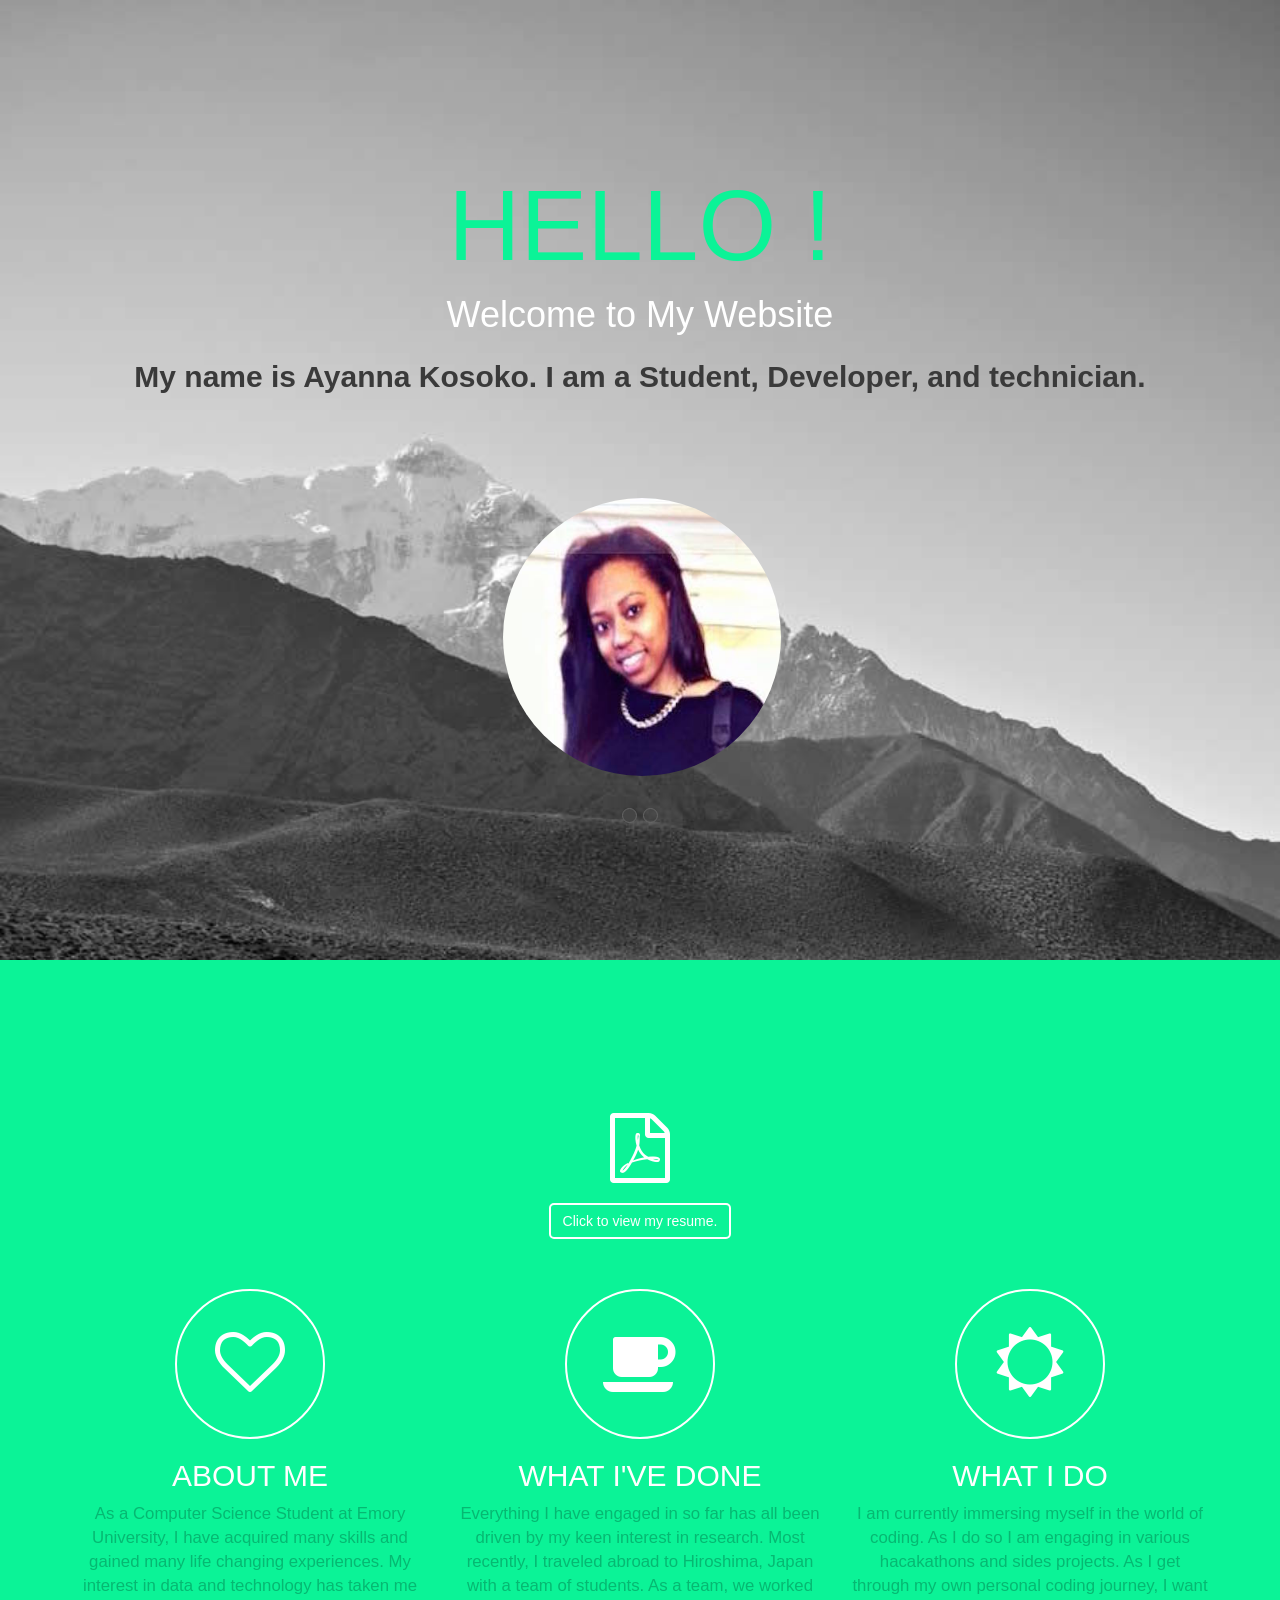
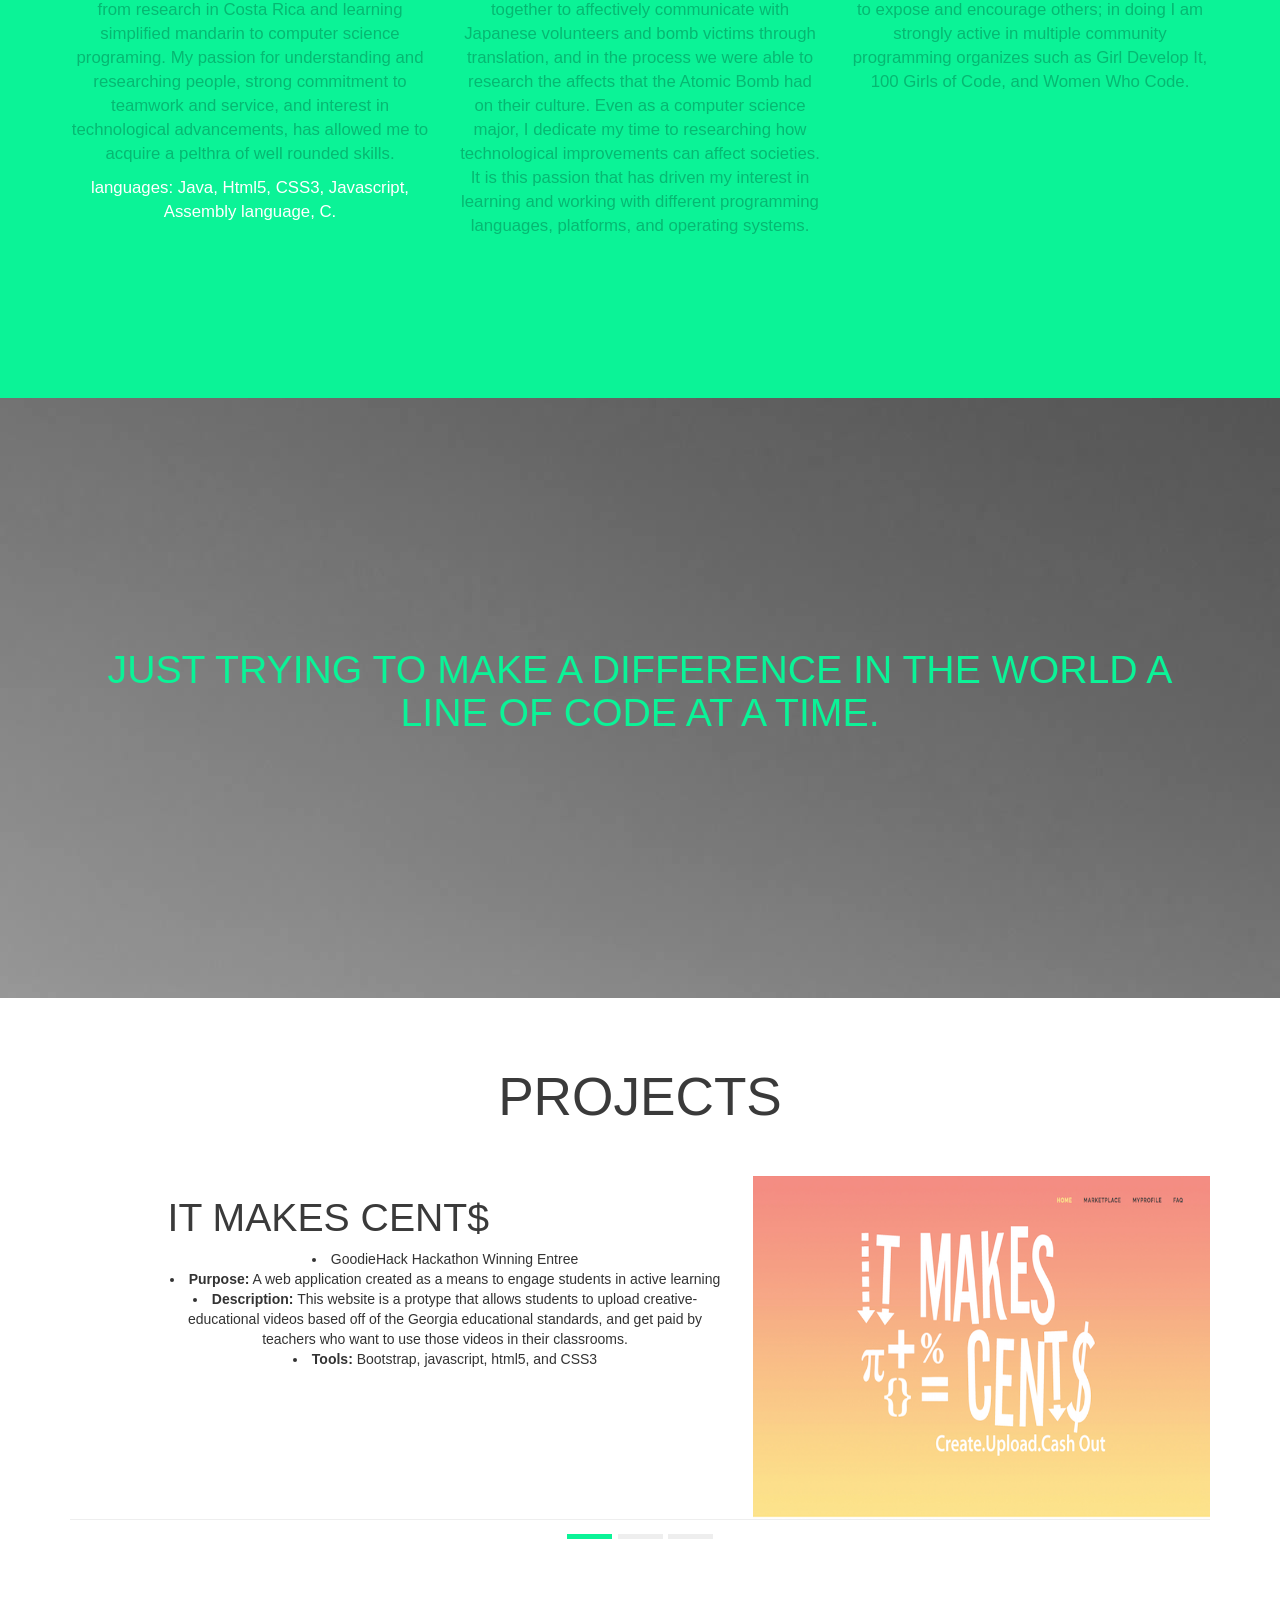
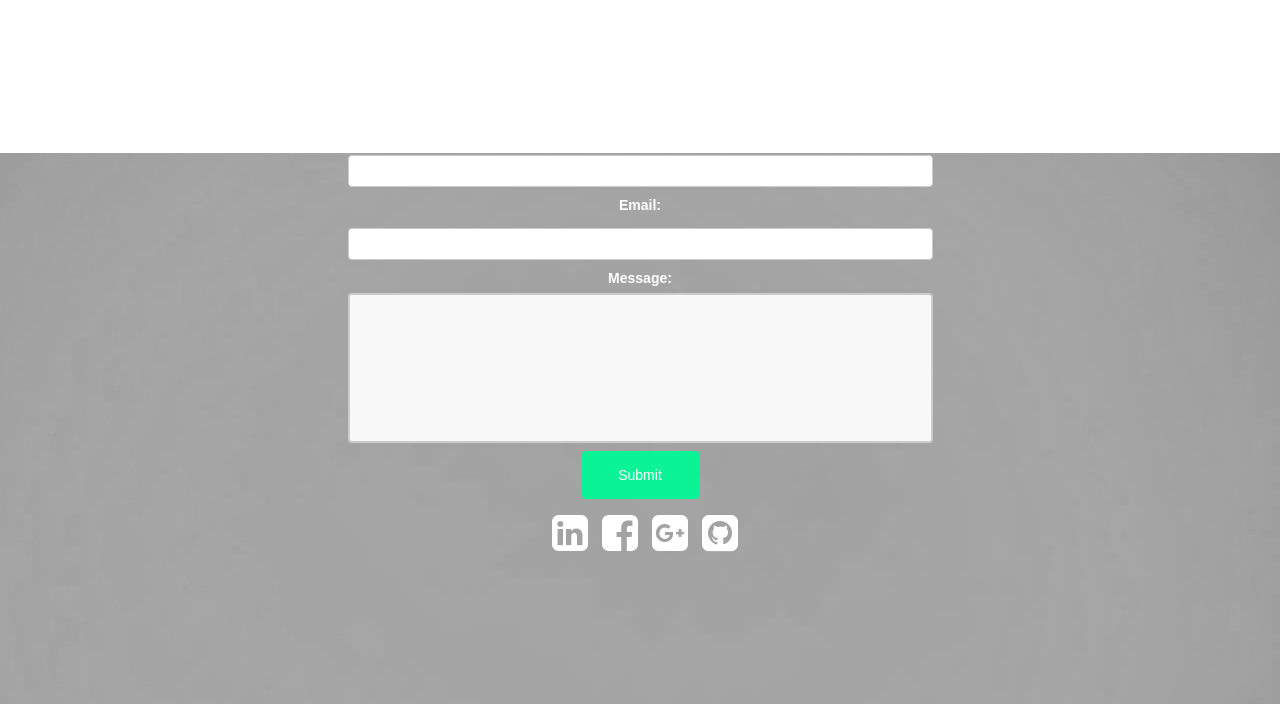
==== index.html @ 19de1570 "Update index.html" ====
<!DOCTYPE html>
<html>
  <head>
    <title>Ayanna Kosoko </title>
    <meta charset="utf-8" />
    <meta content="width=device-width, initial-scale=1, maximum-scale=1, user-scalable=no" name="viewport">
    <!-- CSS 
        ================================================== -->
    <!-- Bootstrap 3-->
    <link href="css/bootstrap.min.css" rel="stylesheet" media="screen">
    <!-- font awesome icons -->
    <link rel="stylesheet" href="http://cdnjs.cloudflare.com/ajax/libs/font-awesome/4.4.0/css/font-awesome.min.css">
    <!-- Google Fonts -->
    <!--<link href='http://fonts.googleapis.com/css?family=Source+Sans+Pro:200,300,400,600,700,900,200italic,300italic,400italic,600italic,700italic,900italic|Roboto+Condensed:300italic,400italic,700italic,400,300,700' rel='stylesheet' type='text/css'>
    <link href='http://fonts.googleapis.com/css?family=Roboto+Condensed:300italic,400italic,700italic,400,300,700' rel='stylesheet' type='text/css'> -->
    <!-- Style sheet -->
    <link href="css/style.css" rel="stylesheet" media="screen">
      </head>
      <!-- prompts uer to enter name -->
  <body onload = "myFunction()">
	  
	  <!-- NAVBAR
	      ================================================== -->
	  <nav class="navbar navbar-default" role="navigation" >
	  	  <div class="container">
			  <div class="navbar-header">
			    <button type="button" class="navbar-toggle" data-toggle="collapse" data-target=".navbar-ex1-collapse">
			      <span class="sr-only">Toggle navigation</span>
			      <span class="icon-bar"></span>
			      <span class="icon-bar"></span>
			      <span class="icon-bar"></span> 
			    </button>
			    
			    
			    
			  </div>
			  <div class="collapse navbar-collapse navbar-ex1-collapse">
			    <ul class="nav navbar-nav">
			      <li><a onclick="$('header').animatescroll({padding:71});">Start</a></li>
			      <li><a onclick="$('.features').animatescroll({padding:71});">About Me</a></li>
			      <li><a onclick="$('.detail').animatescroll({padding:71});"> Projects</a></li>
			      <li><a href = "Ayanna Kosoko's Resume.pdf"> Resume</a></li>
			      <li><a onclick="$('.social').animatescroll({padding:71});"> Contact</a></li>
			    </ul>
			  </div>
		  </div>
	  </nav>
	  
	  
	   <!-- START
	   ================================================== -->	  
	  <header>

		 <div class="container" >
			 <div class="row">
				 <div class="col-md-12">
					  <h1>Hello <span id="demo"></span>!</h1>
					  <p class="lead"> Welcome to My Website </p>
					  <h2> My name is Ayanna Kosoko. I am a Student, Developer, and technician. </h2>
					  

<script>
function myFunction() {
    var person = prompt("Please enter your name", " ");
    
    if (person != null) {
        document.getElementById("demo").innerHTML =
         person ;
    }
}
</script>
					  <div class="carousel-iphone">
					  	<div id="carousel-example-generic" class="carousel slide">
					    
					    <!-- Indicators -->
					    <ol class="carousel-indicators">
					      <li data-target="#carousel-example-generic" data-slide-to="0" class="active"></li>
					      <li data-target="#carousel-example-generic" data-slide-to="1"></li>
					      <!--<li data-target="#carousel-example-generic" data-slide-to="2"></li> -->
					    </ol>
					  
					    <!-- Wrapper for slides -->
					    <div class="carousel-inner">
					      <div  class="item active">
					        <img class  =  "circle"src="img/Me2.jpg" alt="App Screen 1">
					      </div>
					      <div class="item">
					        <img class  =  "circle"src="img/okay.jpg" alt="App Screen 2">
					      </div>
					      
					      
					    </div>
					  </div>
					</div>
				</div>	  
			</div>    
		</div>
	 </header>
	  
	  
	  <!-- About Me
	      ================================================== -->
	  <section class="features">
		  <div class="container">

                  <div>
					  <i class="fa fa-file-pdf-o" ></i><div><br>

					 <a href = "~$annaKosoko'sResume.pdf.doc" ><button type = "button" >Click to view my resume.</button></a>
				  </div>

				  <br>
				  <br>

			  <div class="row">
				<div class="col-md-4">
					  <div class="circle"><i class="fa fa-heart-o" ></i></div>
					  <h2>About Me</h2>
					  <p>As a Computer Science Student at Emory University, I have acquired many skills and gained many life changing experiences. My interest in data and technology has taken me from research in Costa Rica and learning simplified mandarin to computer science programing. My passion for understanding and researching people, strong commitment to teamwork and service, and interest in technological advancements, has allowed me to acquire a pelthra of well rounded skills.</p>
					  <p id = "white"> languages: Java, Html5, CSS3, Javascript, Assembly language, C. </p>
				  </div>
				  <div class="col-md-4">
					  <div class="circle"><i class="fa fa-coffee"></i></div>
					  <h2> What I've Done</h2>
					  <p>   Everything I have engaged in so far has all been driven by my keen interest in research. Most recently, I traveled abroad to Hiroshima, Japan with a team of students. As a team, we worked together to affectively communicate with Japanese volunteers and bomb victims through translation, and in the process we were able to research the affects that the Atomic Bomb had on their culture. Even as a computer science major, I dedicate my time to researching how technological improvements can affect societies. It is this passion that has driven my interest in learning and working with different programming languages, platforms, and operating systems.</p>
				  </div>
				
				  <div class="col-md-4">
					  <div class="circle"><i class="fa fa-sun-o" aria-hidden="true"></i></div>
					  <h2>What I do</h2>
					  <p> I am currently immersing myself in the world of coding. As I do so I am engaging in various hacakathons and sides projects. As I get through my own personal coding journey, I want to expose and encourage others; in doing I am strongly active in multiple community programming organizes such as Girl Develop It, 100 Girls of Code, and Women Who Code. 
					  	
					  </p>
				  </div>
				  
			  </div>
		  </div>


		  <!-- <img src = "img/8402364.png " alt="100 girls of code logo">
		  <img src = "img/women.png" alt = "women who code logo">
		  <img src = "img/logo.png" alt = "women who code logo"> -->
	  </section>
	  
	  
	  <!-- QUOTE
	      ================================================== -->
	  <section class="payoff">
		<div class="container">
			  <div class="row">
				  <div class="col-md-12">
					  <h1>Just trying to make a difference in the world a line of code at a time.</h1>
				  </div>
			  </div>
		  </div>	  
	  </section>
	  
	  
	  <!-- PROJECTS
	      ================================================== -->
	  <section class="detail">
	  <h1> Projects</h1>
	 <br>
	 <br>
		<div class="container">
			<div class="row">
				<div class="col-md-12">
					<div id="carousel-example-generic-2" class="carousel slide">
										
					  <!-- Wrapper for slides -->
					  <div class="carousel-inner">
					    <div class="item active">
					      	<div class="row">
					      		<div class="col-sm-12 col-md-offset-1 col-md-6">
					      			<h1>It Makes Cent$</h1>
					      			<p>
					      			 
					      			   <li>GoodieHack Hackathon Winning Entree <br>
					      			    <li> <strong>Purpose:</strong> A web application created as a means to engage students in active learning <br>
					      			    <li><strong>Description:</strong> This website is a protype that allows students to upload creative-educational videos based off of the Georgia educational standards, and get paid by teachers who want to use those videos in their classrooms. <br>

					      			    <li><strong>Tools: </strong>Bootstrap, javascript, html5, and CSS3 </li>
					      			 
					      			</p>
					      		</div>
					      		<div class="col-sm-12 col-md-5">
					      			<div>
					      			
					      				<a href = "http://akosoko.github.io/ItMakesCents/"> <img src= "screenshot.png" class="img-responsive" alt="App Screen 1"> </a>
					      				
					      			</div>
					      		</div>
					      	</div>
					    </div>
					    <div class="item">
					    	<div class="row">
					    		<div class="col-sm-12 col-md-offset-1 col-md-6">
					    			<h1>BlackLight</h1>
					    			<p>
					      			 
					      			   <li>Diversify Hacking Entree <br>
					      			    <li> <strong>Purpose:</strong> A web and mobile application created as a means to allow sextrafficking victims to communicate with eachother as well as a mentor via chatrooms <br>
					      			    <li><strong>Tools: </strong>Bootstrap, javascript, html5, CSS3, Firebase </li>
					      			<a href = " "><img src = "blacklight.png" class = "img-responive"> </a>
					      			</p>
					    			
					    		</div>
					    		<div class="col-sm-12 col-md-5">
					    			<div class="app-screenshot">
					    				<a href =" "><img src = "blacklightscreenshot.png" class = "img-responsive" alt = "App Screen 2"></a>
					    			</div>
					    		</div>
					    	</div>
						</div>
					    <div class="item">
					      <div class="row">
					      	<div class="col-sm-12 col-md-offset-1 col-md-6">
					      		<h1>More Projects coming Soon</h1>
					      		
					      	</div>
					      	<div class="col-sm-12 col-md-5">
					      		<div>
					      			
					      		</div>
					      	</div>
					      </div>
					    </div>
					  </div>
					
					  <!-- Indicators -->
					  <ol class="carousel-indicators">
					    <li data-target="#carousel-example-generic-2" data-slide-to="0" class="active"></li>
					    <li data-target="#carousel-example-generic-2" data-slide-to="1"></li>
					    <li data-target="#carousel-example-generic-2" data-slide-to="2"></li> 
					  </ol>		
					</div>
				</div>
			</div>
		</div>
	</section>
	
	  
	  
	  
	
	 <!-- CONTACT
	     ================================================== -->
	  <section class="social">
	  	<div class="container">
	  		  <div class="row">
	  			  <div class="col-md-12">
	  			  	<h2>Let's Connect</h2>
	  			   	

	  			 <article class = "form"> 
	  			   </div>
	  			        <form action="https://formspree.io/ayannakosoko@gmail.com" method="POST">
	  			        <div>
	  			        
                         <label for="name"> Name: </label> <br>
                         <input type="text" id = "name" name="name">
                        </div>
                        <div>
                         <label for="name"> Email: </label><br>
                         <input type="email" id = "email" name="_replyto" >
                        </div>
                        <div>
                        <label for="message"> Message: </label><br>
                        <textarea name = "message" rows = "8" > </textarea> <div>
                          <input type="submit" onclick = "clicked()" >
                          </div>
                          <script>
                          function clicked(){
   alert("Email has been sent!");}
</script>
                          
                        </form>
                        </div>
                        </article>

                         <a class="fa fa-linkedin-square" href = "https://www.linkedin.com/in/ayannakosoko"></a>
	  			   <a class="fa fa-facebook-square" aria-hidden="true" href="https://www.facebook.com/ayanna.kosoko"></a>
	  			   <a class="fa fa-google-plus-square" aria-hidden="true"  href="https://plus.google.com/u/0/102335870769645303712/posts/p/pub"></a>
	  			   <a class="fa fa-github-square" aria-hidden="true" href="https://github.com/akosoko"></a>
 
	  </section>


				<!-- Footer -->
					<div id="footer">

					</div>

			</div>

	  
	
	 
	  
	 
	 <!-- JAVASCRIPT
	     ================================================== -->
    <script src="js/jquery.js"></script>
    <script src="js/bootstrap.min.js"></script>
    <script src="js/animatescroll.js"></script>
    <script src="js/scripts.js"></script>
    <script src="js/retina-1.1.0.min.js"></script>
  	
</html>
---- css/style.css ----
/* 


    _/                                  _/            
   _/          _/_/_/  _/_/_/      _/_/_/  _/    _/   
  _/        _/    _/  _/    _/  _/    _/  _/    _/    
 _/        _/    _/  _/    _/  _/    _/  _/    _/     
_/_/_/_/    _/_/_/  _/    _/    _/_/_/    _/_/_/      
                                             _/       
                                        _/_/          
                                                 
											   V 1.0                                  
                                  													 
                                  													 */
@import "iconfont.css";
@import "animate.min.css";

/*-----------------------------------------------------------------------------------*/
/* GENERAL
/*-----------------------------------------------------------------------------------*/

body{
	text-align: center;
	font-family: 'Source Sans Pro', sans-serif;
}

h1,h2,h3,h4,h5,h6,.h1,.h2,.h3,.h4,.h5,.h6{
	color: #3a3a3a;
	font-weight: 700;
	font-family: 'Roboto Condensed', sans-serif;
}


i{
   text-align: center;
}

p{
	font-size: 1.2em;
}
.block{
	border-style: solid;
}

.lead{
	font-weight: 300;
}

button {
	
	
	border: 1px solid #ffffff;
	text-align: center;
	display: inline-block;
	margin-bottom: 0;
	margin-bottom: 10px;
	padding: 6px 12px;
	border-color: white;
	border-width: 2px;
	color:white;
	background-color: transparent;
    -webkit-transition-duration: 0.4s; /* Safari */
    transition-duration: 0.4s;
	border-radius: 4px;
	border-radius: 5px;
	vertical-align: middle;
	text-align: center;
	white-space: nowrap;
	font-weight: normal;
	font-size: 14px;
	line-height: 1.428571429;
	cursor: pointer;
	-webkit-user-select: none;
	-moz-user-select: none;
	-ms-user-select: none;
	-o-user-select: none;
	user-select: none;
}
button:hover{
	background-color: white; /* Green */
    color: black;
}



.visibility{
	visibility: hidden;
}

.animated{
	visibility: visible!important;
}

/*-----------------------------------------------------------------------------------*/
/*	KEY COLOR
/*-----------------------------------------------------------------------------------*/

/*---- Typography ----*/
header h1, 
.payoff h1,
.details .carousel,
.social a:hover{
	color: #0bf397;
}

.features p{
	color: #06b872;
}

/*---- Background ----*/
.features,
.detail .carousel-indicators .active {
	background: #0bf397;	
}
	

/*-----------------------------------------------------------------------------------*/
/* NAVBAR
/*-----------------------------------------------------------------------------------*/

nav.navbar{
	position: fixed;
	top: -72px;
	margin-bottom: 0px;
	padding: 10px 0px 10px 0px;
	width: 100%;
	border-radius: 0px;
	transition: all 0.2s;
}

.navbar-nav{
	float: right;
}

nav.navbar.fixed-to-top{
	top: 0px;
}

.navbar-default{
	border: none;
	border-bottom: 1px solid #eee;
	background: #fff;
	opacity: 0.95;
	display: none;
}

.navbar-default .navbar-nav>li>a {
	color: #aaa;
	font-size: 1.2em;
}

.navbar-default .navbar-nav>li>a:hover, .navbar-default .navbar-nav>li>a:focus{
	color: #3A3A3A;	
	cursor: pointer;
	-webkit-transition: all 300ms ease-in-out;
	-moz-transition: all 300ms ease-in-out;
	-ms-transition: all 300ms ease-in-out;
	-o-transition: all 300ms ease-in-out;
	transition: all 300ms ease-in-out;
}

.navbar-default .navbar-brand{
	color: #333333;
	text-transform: uppercase;
	font-weight: 400;
	font-size: 2em;
	font-family: 'Roboto Condensed', sans-serif;
}


/*-----------------------------------------------------------------------------------*/
/* HEADER 
/*-----------------------------------------------------------------------------------*/

header{
	padding: 150px 0px 0px 0px;
	height: 960px;
	background: url('../img/nepal.jpg');
	background-color: white!important;
	background-size: cover;
	background-repeat: no-repeat;
	color: white;
}

header h1{
	text-transform: uppercase;
	font-weight: 700;
	font-weight: 300;
	font-size: 100px;
	font-family: 'Roboto Condensed', sans-serif;
	
}

header p.lead{
	font-size: 36px;
}


header .carousel-iphone{
	margin-right: auto;
	margin-left: auto;
	width: 320px;
	height: 672px;
	color: red;
	/*background: url('../img/iphone-front.png') no-repeat; */
	background-size: 100%;
	
}

header .circle{
    border-radius: 100%;
    border-color: green;
    border-width: 20px;
	color: red;
}

header .carousel {
	position: relative;
	margin-right: auto;
	margin-left: auto;
	padding: 95px 0px 0px 4px;
	width: 282px;
}

header .carousel-indicators .active {
	width: 15px;
	height: 15px;
	background: #444444;
}

header .carousel-indicators {
	bottom: -63px;
}

header .carousel-indicators li {
	display: inline-block;
	margin: 1px;
	width: 15px;
	height: 15px;
	border: 1px solid #666666;
	border-radius: 10px;
	text-indent: -999px;
	cursor: pointer;
}

/*-----------------------------------------------------------------------------------*/
/* PURCHASE
/*-----------------------------------------------------------------------------------*/

.purchase{
	overflow: hidden;
	padding: 100px 0px 100px 0px;
	min-height: 200px;
}

.purchase button.app-store{
	width: 152px;
	height: 52px;
	background: url(../img/badge-appstore.png) #3a3a3a no-repeat 0px 5px;
	color: white;
}

/*-----------------------------------------------------------------------------------*/
/*	PAYOFF
/*-----------------------------------------------------------------------------------*/

.payoff{
	overflow: hidden;
	padding: 230px 0px 150px 0px;
	min-height: 600px;
	background: url('../img/dunes.jpg');
	background-position: center top;
	background-repeat: repeat-x;
	color: white;
}

.payoff h1{
	text-transform: uppercase;
	font-weight: 300;
	font-family: 'Roboto Condensed', sans-serif;
	font-size: 2.8em;
}

/*-----------------------------------------------------------------------------------*/
/*	DETAIL
/*-----------------------------------------------------------------------------------*/

.detail{
	overflow: hidden;
	padding: 50px 0px 0px 0px;
	min-height: 500px;
}
.detail h1{
	text-transform: uppercase;
	font-weight: 300;
	font-family: 'Roboto Condensed', sans-serif;
	font-size: 3.8em;
}

.detail .title{
	margin-bottom: 80px;
	text-align: center;
}

.detail .features .row{
	margin-bottom: 40px;
}

.detail .carousel h1{
	font-size: 2.8em;
}
.detail .carousel h1, .detail p{
	text-align: left;
	font-weight: 300;
}

.detail p{
	color: #aaa;
}

.detail .carousel-control{
	background: none;
}

.detail .app-screenshot{
	overflow: hidden;
	overflow: hidden;
	margin-right: auto;
	margin-left: auto;
	padding-top: 95px;
	width: 320px;
	height: 450px;
	background: url('../img/iphone-front.png') no-repeat;
	background-size: 100%;
}


/* Mobile */

	

		




.detail .app-screenshot img{
	margin-right: auto;
	margin-left: auto;
	padding-left: 4px;
	padding-bottom: 10px;
	width: 280px;
}

.detail .carousel-indicators {
	position: relative;
	bottom: 0;
	left: 0;
	margin-top: 0px;
	margin-bottom: 0px;
	margin-left: 0px;
	padding: 5px;
	padding-bottom: 8px;
	width: 100%;
	border-top: 1px solid #eee;
	background: #ffffff;
}

.detail .carousel-indicators .active {
	width: 45px;
	height: 5px;
	border: none;
	border-radius: 0px;
}

.detail .carousel-indicators li {
	display: inline-block;
	margin: 1px;
	width: 45px;
	height: 5px;
	border: none;
	border-radius: 0px;
	background: #eeeeee;
	text-indent: -999px;
	cursor: pointer;
}

/*-----------------------------------------------------------------------------------*/
/*	FEATURES
/*-----------------------------------------------------------------------------------*/
.center{
	text-align: center;
}

.features{
	overflow: hidden;
	padding: 150px 0px 150px 0px;
	min-height: 400px;
	color: black;
}

.features p {
	font-weight: 400;
}


.features h2{
	color: #ffffff;
	text-transform: uppercase;
	font-weight: 300;
}

.features .circle{
	box-sizing: border-box;
	margin-right: auto;
	margin-left: auto;
	padding-top: 33px;
	width: 150px;
	height: 150px;
	border: 2px solid #ffffff;
	border-radius: 100%;
	text-align: center;
	
}
#white{
	color: #ffffff;
}

.features span.glyphicon, .features i{
	margin-top: 3px;
	color: #ffffff;
	font-size: 5em;
}

/*-----------------------------------------------------------------------------------*/
/*	SOCIAL
/*-----------------------------------------------------------------------------------*/

input[type=text], select {
    width: 50%;
    padding: 5px 20px;
    margin: 8px 0;
    display: inline-block;
    border: 1px solid #ccc;
    border-radius: 4px;
    box-sizing: border-box;
}

input[type=email], select {
    width: 50%;
    padding: 5px 20px;
    margin: 8px 0;
    display: inline-block;
    border: 1px solid #ccc;
    border-radius: 4px;
    box-sizing: border-box;
}
textarea {
    width: 50%;
    height: 150px;
    padding: 5px 20px;
    box-sizing: border-box;
    border: 2px solid #ccc;
    border-radius: 4px;
    background-color: #f8f8f8;
    resize: none;
}
input[type=submit] {
    width: 10%;
    background-color: #0bf397;
    color: white;
    padding: 14px 20px;
    margin: 8px 0;
    border: none;
    border-radius: 4px;
    cursor: pointer;
}

input[type=submit]:hover {
    background-color: #3a3a3a;
}

/*.social div {
    border-radius: 5px;
    background-color: #f2f2f2;
    padding: 15px 10px;
}*/

.social{
	overflow: hidden;
	padding: 80px 0px 150px 0px;
	min-height: 350px;
	background: url('../img/sea.jpg');
	background-position: center top;
	background-repeat: repeat-x;
	color: white;
	z-index: -1;
}

.social h2{
	text-transform: uppercase;
	font-weight: 300;
	font-family: 'Roboto Condensed', sans-serif;
	font-size: 3.8em;
	color: white;
}

.social a {
	margin-left: 10px;
	color: #FFF;
	font-size: 3em;
	transition: all 0.3s;
	padding-top: 5px;
}


.social a:hover{
	text-decoration: none;
	cursor: pointer;
	
}
.social article{
	border-color: red;
	
}

/*-----------------------------------------------------------------------------------*/
/*	GET-IT
/*-----------------------------------------------------------------------------------*/

.get-it{
	padding: 100px 0px 160px 0px;
	text-align: center;
}

.get-it button.app-store{
	width: 152px;
	height: 52px;
	background: url(../img/badge-appstore.png) #373737 no-repeat 0px 5px;
	color: white;
}

.get-it hr{
	margin-top: 3em;
	margin-bottom: 3em;
}

.get-it ul{
	list-style-type: none;
	text-align: center;
	margin: 0;
	padding: 0;
}

.get-it ul li{
	display: inline-block;
	margin-left:30px;
}

.get-it ul li:first-child{
	margin-left: 0px;
}

.get-it ul li a{
	color: #aaa;
	font-size: 1.2em;
	-webkit-transition: all 300ms ease-in-out;
	-moz-transition: all 300ms ease-in-out;
	-ms-transition: all 300ms ease-in-out;
	-o-transition: all 300ms ease-in-out;
	transition: all 300ms ease-in-out;
}

.get-it ul li a:hover{
	color: #3A3A3A;
	text-decoration: none;
	cursor: pointer;
}

/*-----------------------------------------------------------------------------------*/
/*	MEDIA QUERIES
/*-----------------------------------------------------------------------------------*/

@media (max-width:768px) {
	
	header{
		padding-bottom: 50px;
		min-height: 1000px;
		height: 100%;
	}
	
	.navbar-nav {
		float: left;
		text-align: left;
}

	
}

@media (max-width:992px) {

.detail .carousel h1, .detail p{
	text-align: left;
	display: inline-block;
	position: relative;
}

.detail p{
		margin-bottom: 60px;

    list-style-position: inside;
    margin-top: 1em;
   
    margin-left: 0;
    margin-right: 0;
    padding-left: 40px;
    text-align: left;
}




header, .social{
	background-position-y: 0px;
	background-size: 200%;
	z-index: -1;
}

.payoff{
	padding-top: 50px;
	padding-bottom: 50px;
	min-height: 200px;
}

.payoff h1{
	font-size: 24px;
}

.features .col-md-4{
	margin-bottom: 60px;
}

}

@media (max-width:480px){

	header .carousel-iphone, .detail .app-screenshot{
		width: 280px;
	}
	
	header .carousel, .detail .app-screenshot img{
		padding-top: 85px;
		width: 245px;
	}
	
	.detail .app-screenshot img{
		margin-top: -12px;
		padding-top: 0px;
	}
	
	header{
		padding-top: 30px;
		padding-bottom: 0px;
	}
	
	header h1{
		font-size: 70px;
	}
	
	.purchase{
		padding-top: 50px;
	}
	
	.features col-md-4{
		margin-bottom: 50px;
	}
	
}

@media (-webkit-min-device-pixel-ratio: 2), (min-resolution: 192dpi) { 
    /* Retina-specific stuff here */
    .purchasebutton.app-store, .get-it button.app-store{
        background: url(../img/badge-appstore@2x.png) #3a3a3a no-repeat 0px 5px;
        background-size: 98%;
    	color: white;
    }
}
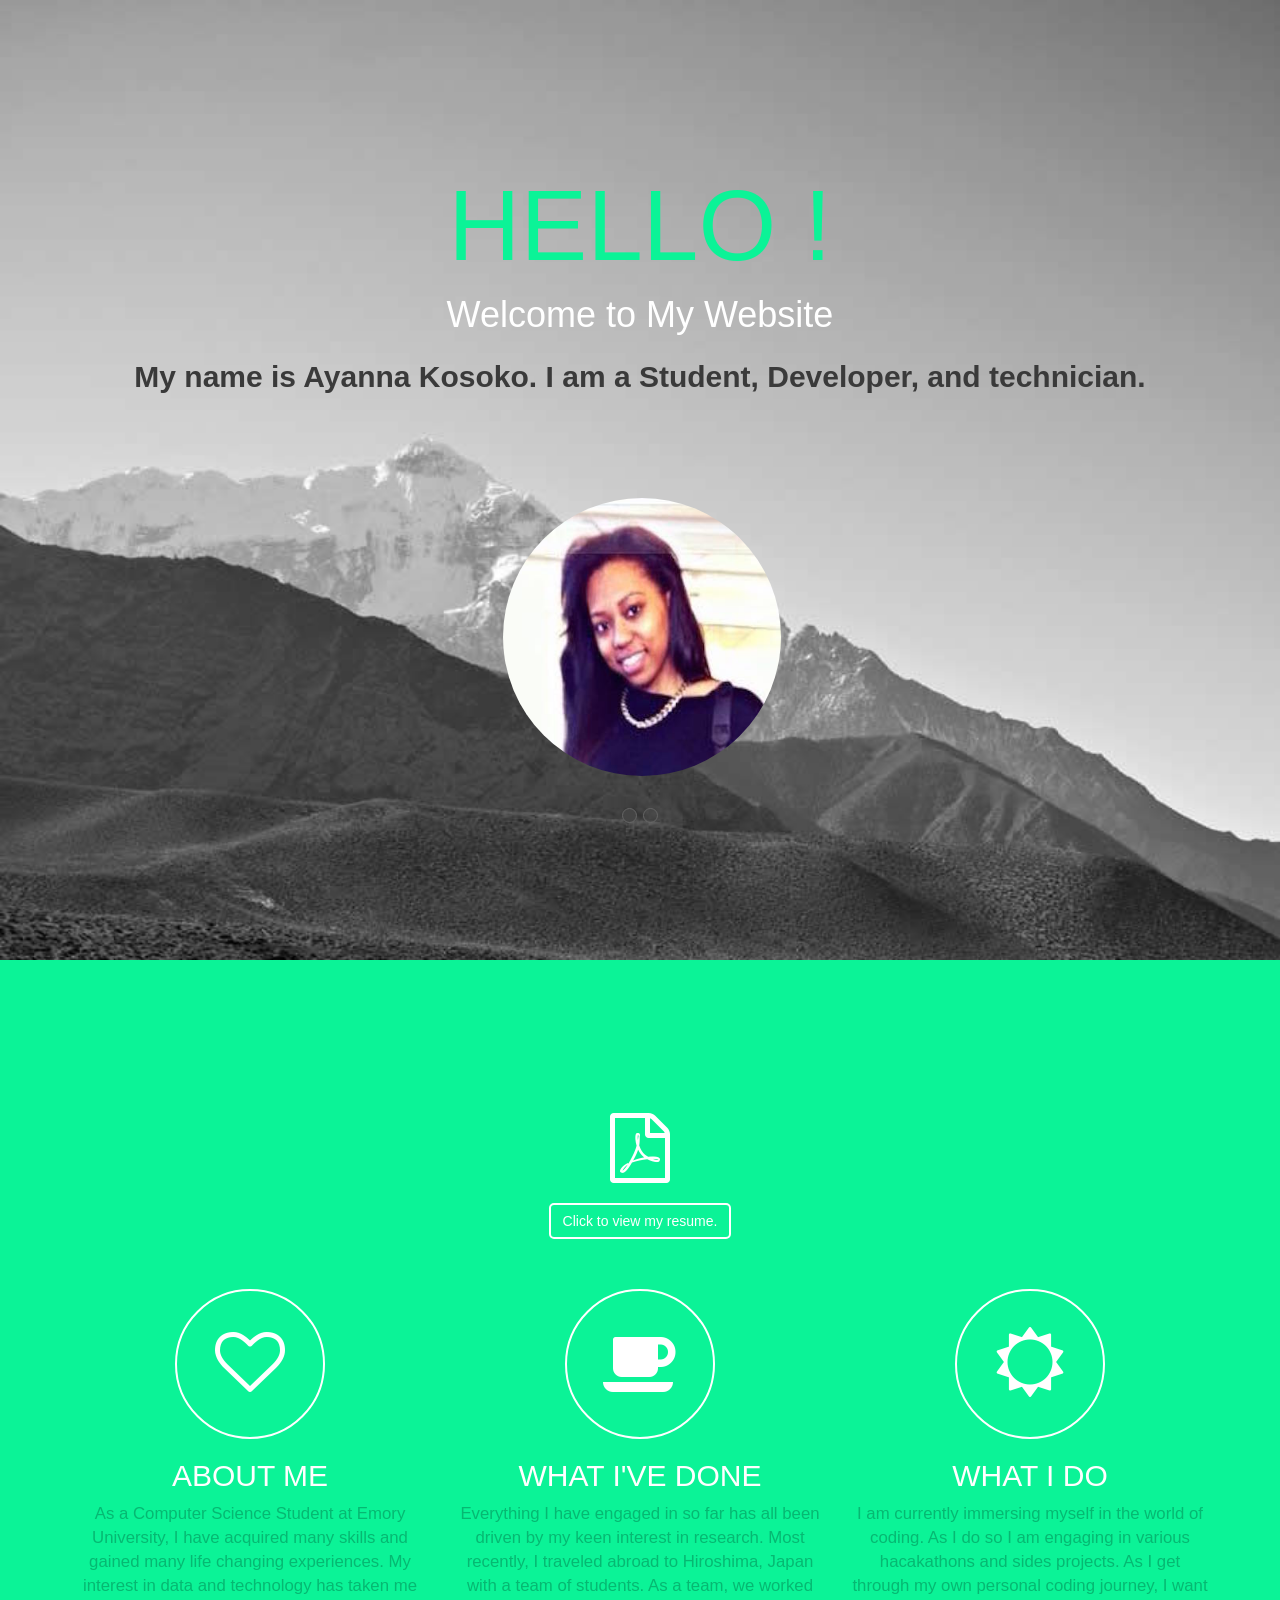
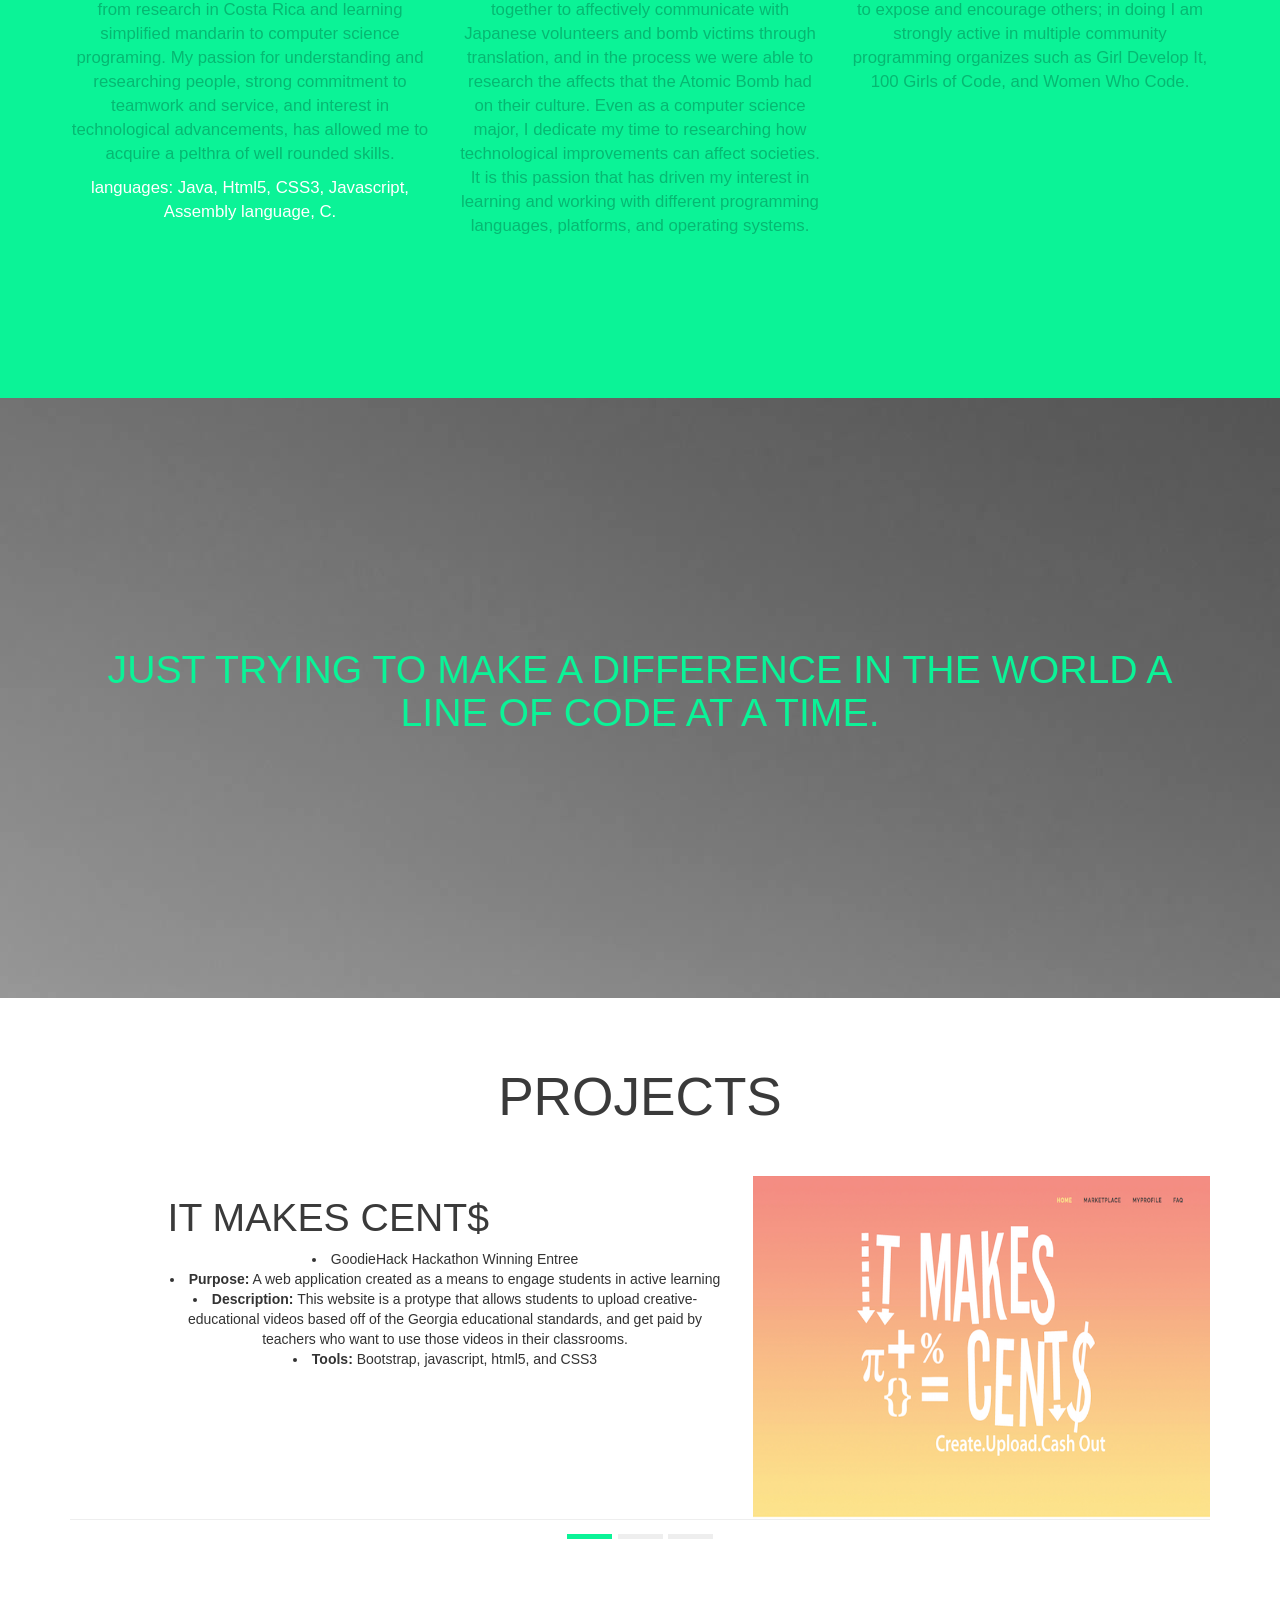
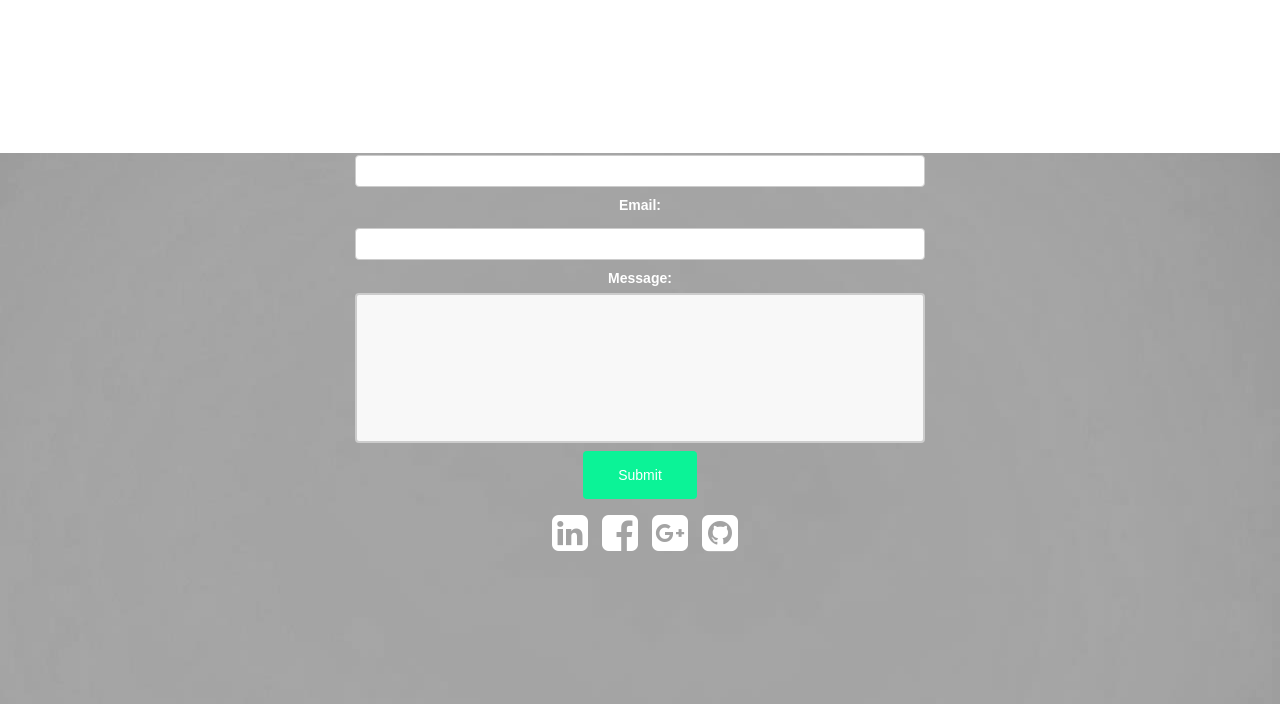
==== commit 8298b9b2: "Add thanks page and test" ====
--- a/index.html
+++ b/index.html
@@ -106,7 +106,7 @@
                   <div>
 					  <i class="fa fa-file-pdf-o" ></i><div><br>
 
-					 <a href = "~$annaKosoko'sResume.pdf.doc" ><button type = "button" >Click to view my resume.</button></a>
+					 <a href = "AyannaKosoko'sResume-2.pdf" ><button type = "button" >Click to view my resume.</button></a>
 				  </div>
 
 				  <br>
@@ -246,43 +246,42 @@
 	 <!-- CONTACT
 	     ================================================== -->
 	  <section class="social">
-	  	<div class="container">
-	  		  <div class="row">
-	  			  <div class="col-md-12">
-	  			  	<h2>Let's Connect</h2>
-	  			   	
-
-	  			 <article class = "form"> 
-	  			   </div>
-	  			        <form action="https://formspree.io/ayannakosoko@gmail.com" method="POST">
-	  			        <div>
-	  			        
-                         <label for="name"> Name: </label> <br>
-                         <input type="text" id = "name" name="name">
-                        </div>
-                        <div>
-                         <label for="name"> Email: </label><br>
-                         <input type="email" id = "email" name="_replyto" >
-                        </div>
-                        <div>
-                        <label for="message"> Message: </label><br>
-                        <textarea name = "message" rows = "8" > </textarea> <div>
-                          <input type="submit" onclick = "clicked()" >
-                          </div>
-                          <script>
-                          function clicked(){
-   alert("Email has been sent!");}
-</script>
-                          
-                        </form>
-                        </div>
-                        </article>
-
-                         <a class="fa fa-linkedin-square" href = "https://www.linkedin.com/in/ayannakosoko"></a>
-	  			   <a class="fa fa-facebook-square" aria-hidden="true" href="https://www.facebook.com/ayanna.kosoko"></a>
-	  			   <a class="fa fa-google-plus-square" aria-hidden="true"  href="https://plus.google.com/u/0/102335870769645303712/posts/p/pub"></a>
-	  			   <a class="fa fa-github-square" aria-hidden="true" href="https://github.com/akosoko"></a>
- 
+	  		<div class="container">
+				  <div class="row">
+					  <div class="col-md-12">
+						<h2>Let's Connect</h2>
+
+
+						<article class = "form">
+
+							<form action="https://formspree.io/ayannakosoko@gmail.com" method="POST">
+								<div>
+									<label for="name"> Name: </label> <br>
+									<input type="text" id = "name" name="name">
+								</div>
+								<div>
+									<label for="name"> Email: </label><br>
+									<input type="email" id = "email" name="_replyto" >
+								</div>
+								<div>
+									<label for="message"> Message: </label><br>
+									<textarea name = "message" id="message"rows = "8" > </textarea>
+									<input type="hidden" name="_next" value="/thanks.html">
+								</div>
+								<div>
+
+									<input type="submit">
+								</div>
+							</form>
+						</article>
+
+							 <a class="fa fa-linkedin-square" href = "https://www.linkedin.com/in/ayannakosoko"></a>
+					   <a class="fa fa-facebook-square" aria-hidden="true" href="https://www.facebook.com/ayanna.kosoko"></a>
+					   <a class="fa fa-google-plus-square" aria-hidden="true"  href="https://plus.google.com/u/0/102335870769645303712/posts/p/pub"></a>
+					   <a class="fa fa-github-square" aria-hidden="true" href="https://github.com/akosoko"></a>
+					  </div>
+				  </div>
+			</div>
 	  </section>
 
 
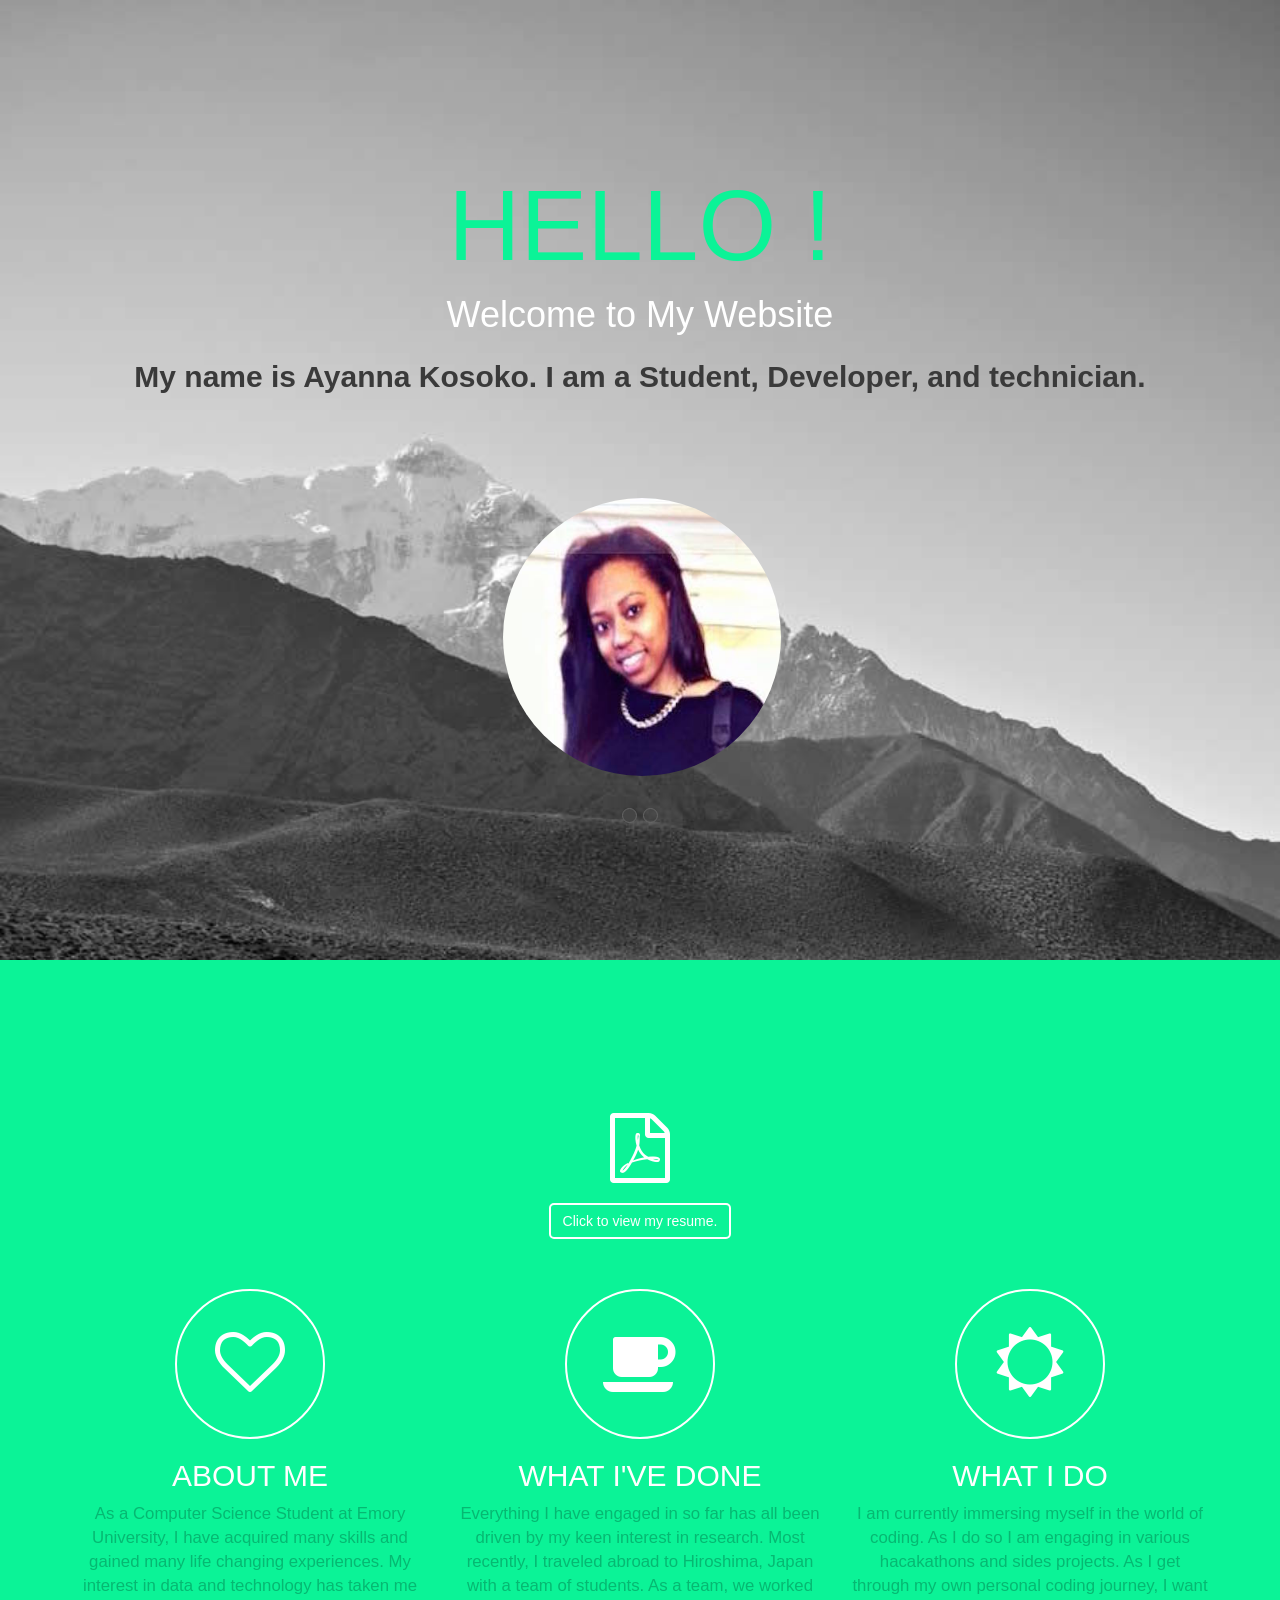
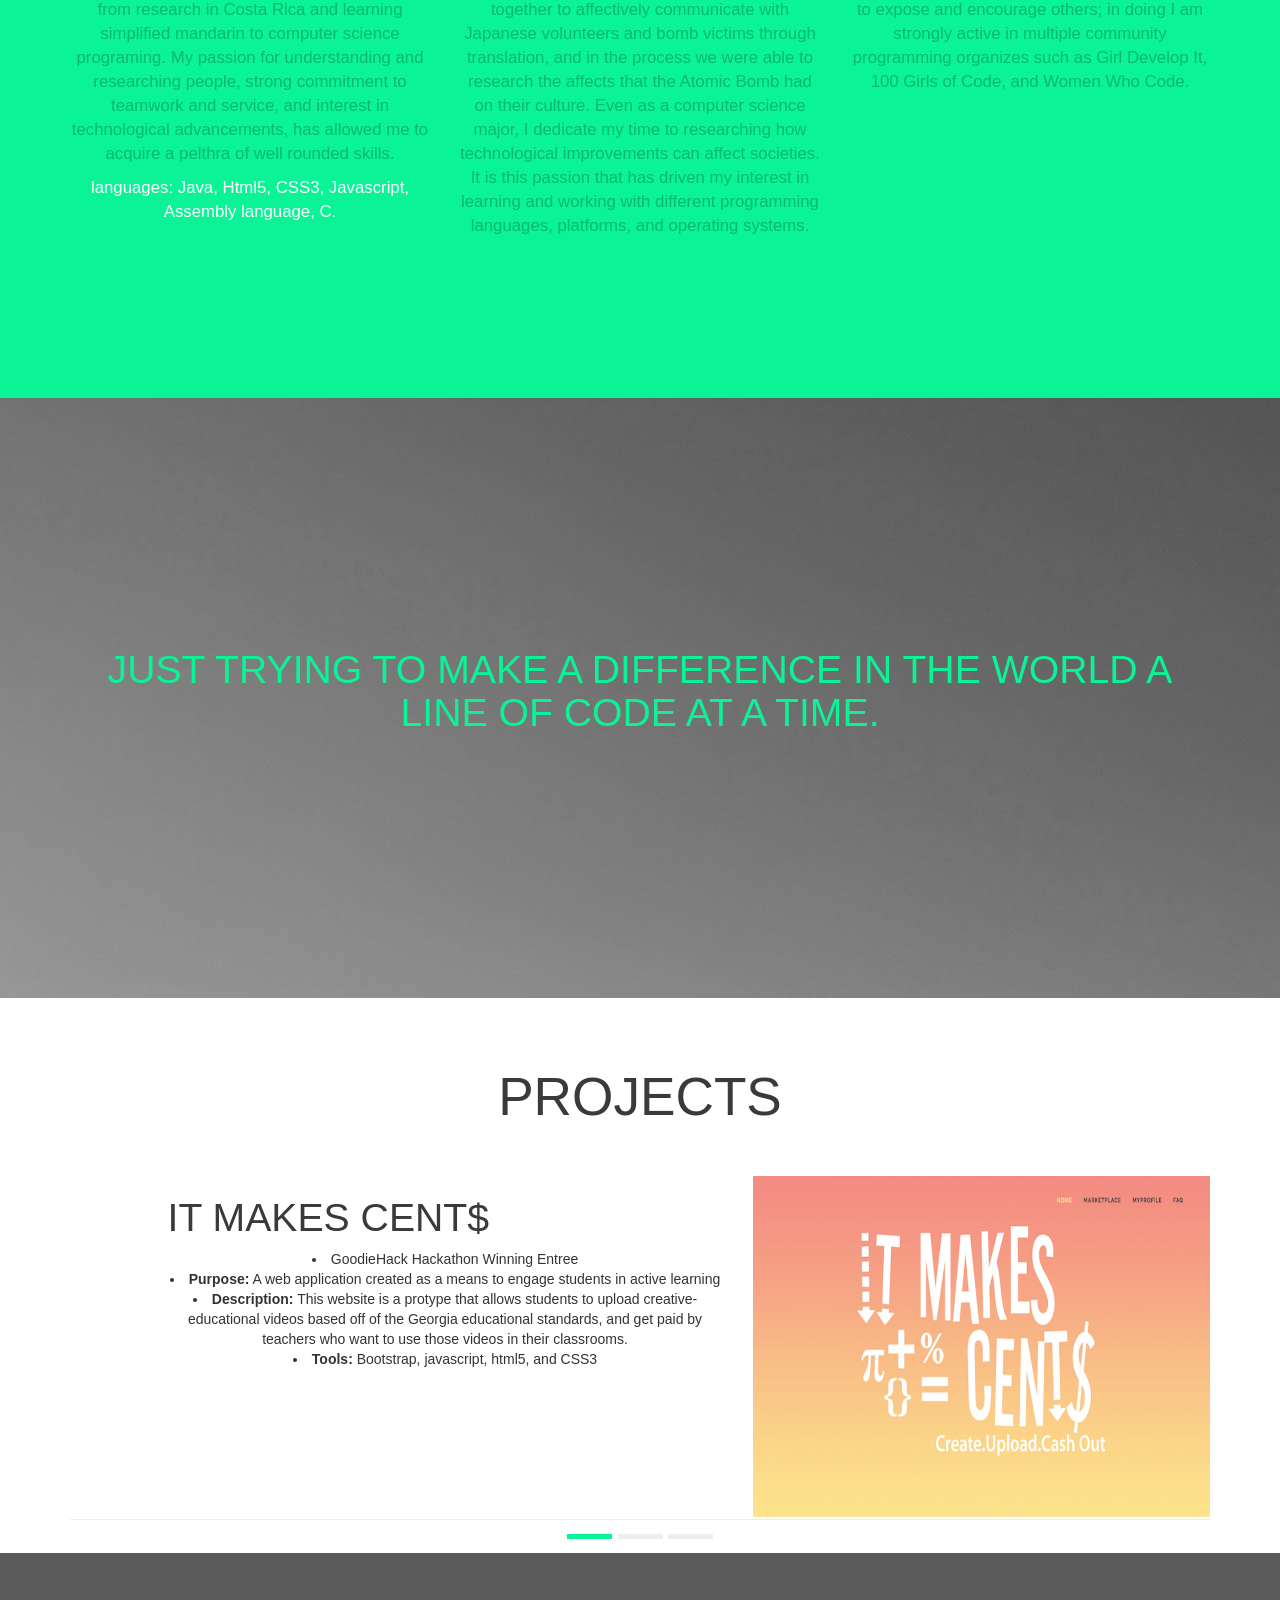
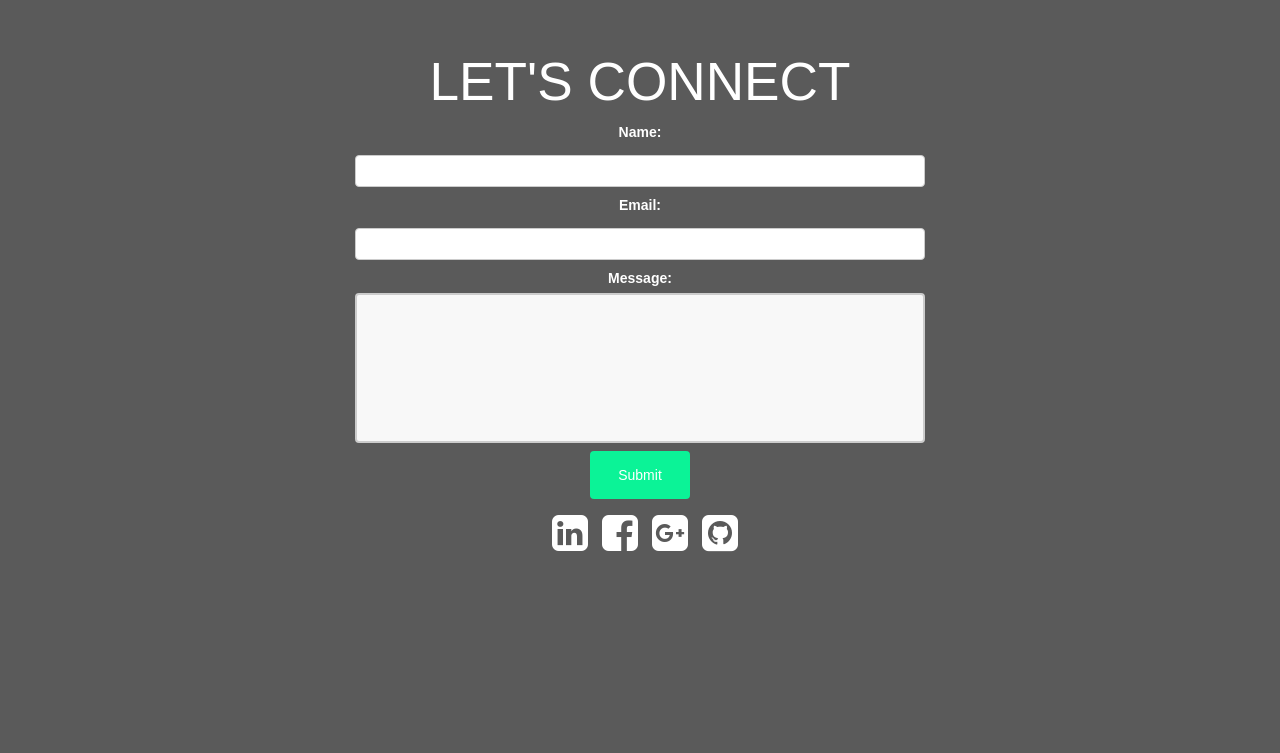
==== commit c561d664: "Change social background to great" ====
--- a/index.html
+++ b/index.html
@@ -279,6 +279,9 @@
 					   <a class="fa fa-facebook-square" aria-hidden="true" href="https://www.facebook.com/ayanna.kosoko"></a>
 					   <a class="fa fa-google-plus-square" aria-hidden="true"  href="https://plus.google.com/u/0/102335870769645303712/posts/p/pub"></a>
 					   <a class="fa fa-github-square" aria-hidden="true" href="https://github.com/akosoko"></a>
+						  <br>
+						  <br>
+						  <br>
 					  </div>
 				  </div>
 			</div>
@@ -290,10 +293,9 @@
 
 					</div>
 
-			</div>
-
-	  
-	
+
+
+
 	 
 	  
 	 
--- a/css/style.css
+++ b/css/style.css
@@ -466,7 +466,7 @@
     resize: none;
 }
 input[type=submit] {
-    width: 10%;
+    width: 100px;
     background-color: #0bf397;
     color: white;
     padding: 14px 20px;
@@ -488,13 +488,12 @@
 
 .social{
 	overflow: hidden;
-	padding: 80px 0px 150px 0px;
-	min-height: 350px;
-	background: url('../img/sea.jpg');
-	background-position: center top;
-	background-repeat: repeat-x;
+	padding: 80px 0px 10px 0px;
+	min-height: 800px;
+	/*background: url('../img/sea.jpg');*/
+	background-position: center ;
 	color: white;
-	z-index: -1;
+	background-color: #5a5a5a;
 }
 
 .social h2{
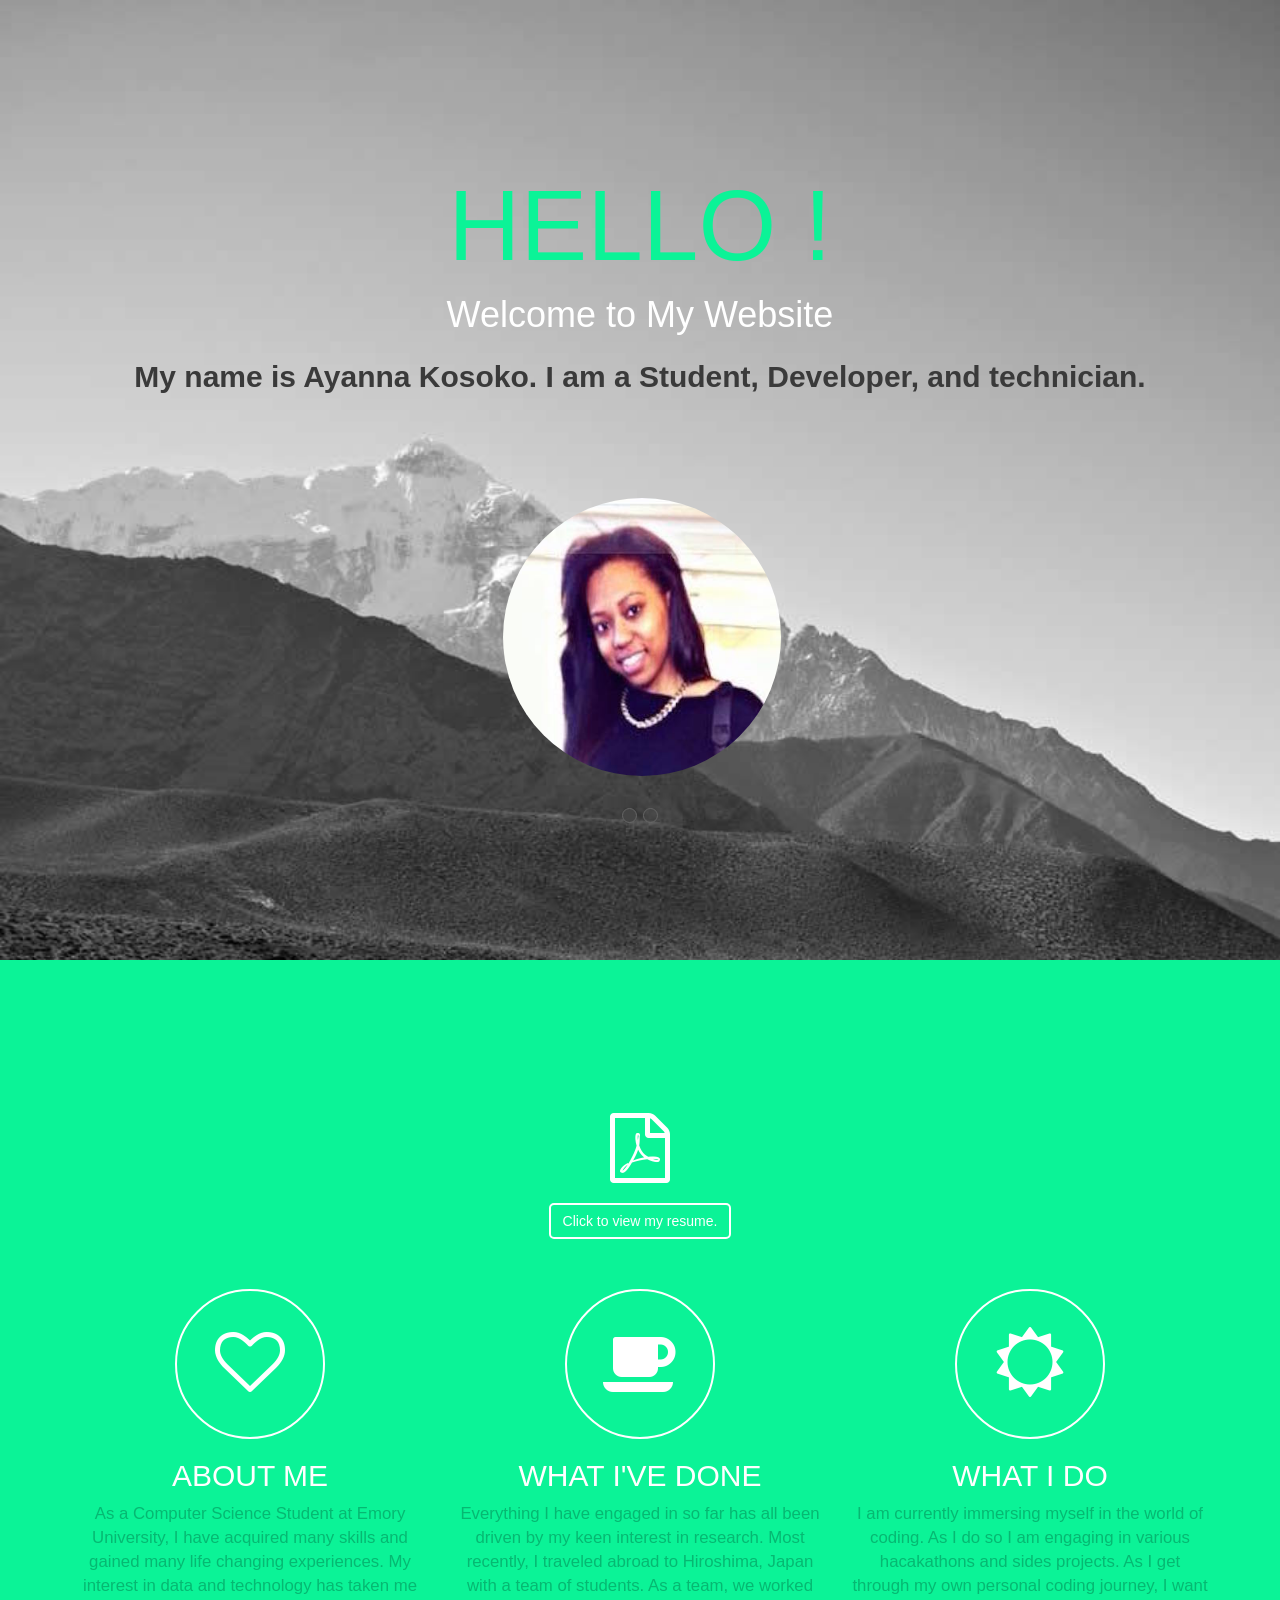
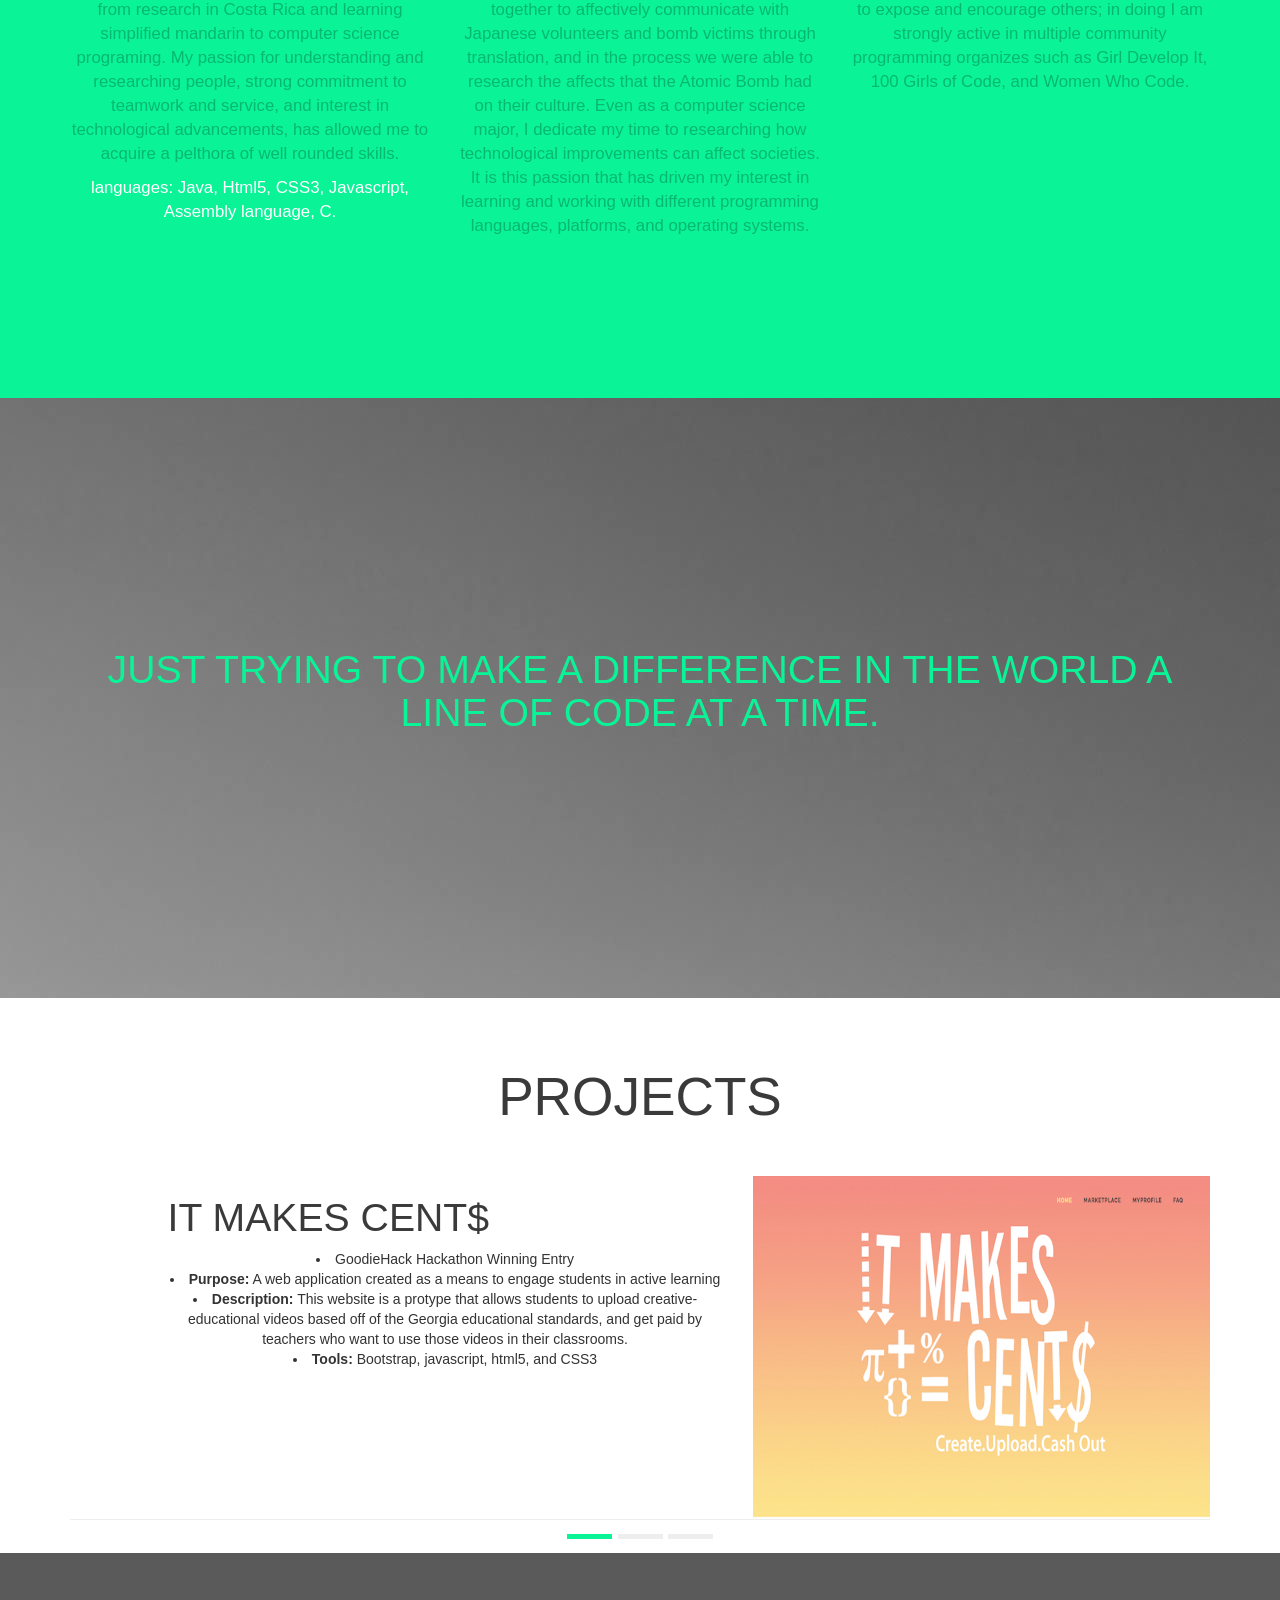
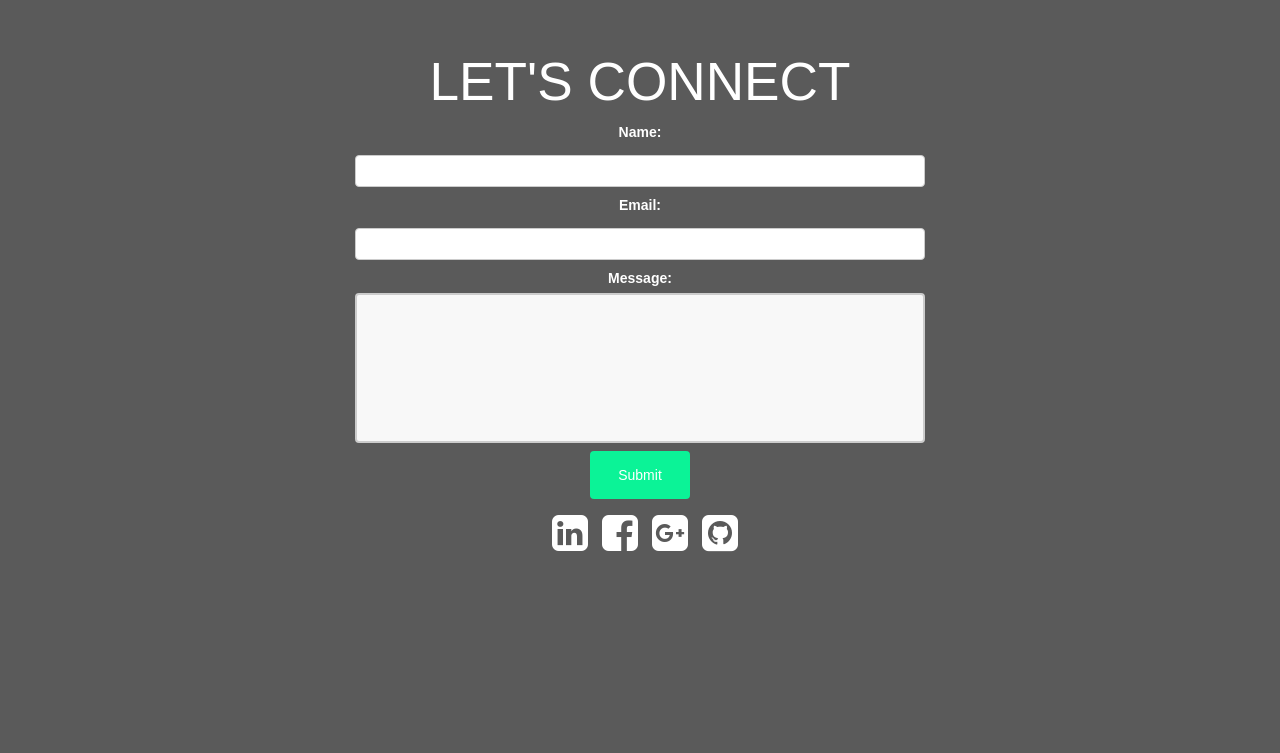
==== commit 983b8073: "Spelling Corrections" ====
--- a/index.html
+++ b/index.html
@@ -116,7 +116,7 @@
 				<div class="col-md-4">
 					  <div class="circle"><i class="fa fa-heart-o" ></i></div>
 					  <h2>About Me</h2>
-					  <p>As a Computer Science Student at Emory University, I have acquired many skills and gained many life changing experiences. My interest in data and technology has taken me from research in Costa Rica and learning simplified mandarin to computer science programing. My passion for understanding and researching people, strong commitment to teamwork and service, and interest in technological advancements, has allowed me to acquire a pelthra of well rounded skills.</p>
+					  <p>As a Computer Science Student at Emory University, I have acquired many skills and gained many life changing experiences. My interest in data and technology has taken me from research in Costa Rica and learning simplified mandarin to computer science programing. My passion for understanding and researching people, strong commitment to teamwork and service, and interest in technological advancements, has allowed me to acquire a pelthora of well rounded skills.</p>
 					  <p id = "white"> languages: Java, Html5, CSS3, Javascript, Assembly language, C. </p>
 				  </div>
 				  <div class="col-md-4">
@@ -175,7 +175,7 @@
 					      			<h1>It Makes Cent$</h1>
 					      			<p>
 					      			 
-					      			   <li>GoodieHack Hackathon Winning Entree <br>
+					      			   <li>GoodieHack Hackathon Winning Entry <br>
 					      			    <li> <strong>Purpose:</strong> A web application created as a means to engage students in active learning <br>
 					      			    <li><strong>Description:</strong> This website is a protype that allows students to upload creative-educational videos based off of the Georgia educational standards, and get paid by teachers who want to use those videos in their classrooms. <br>
 
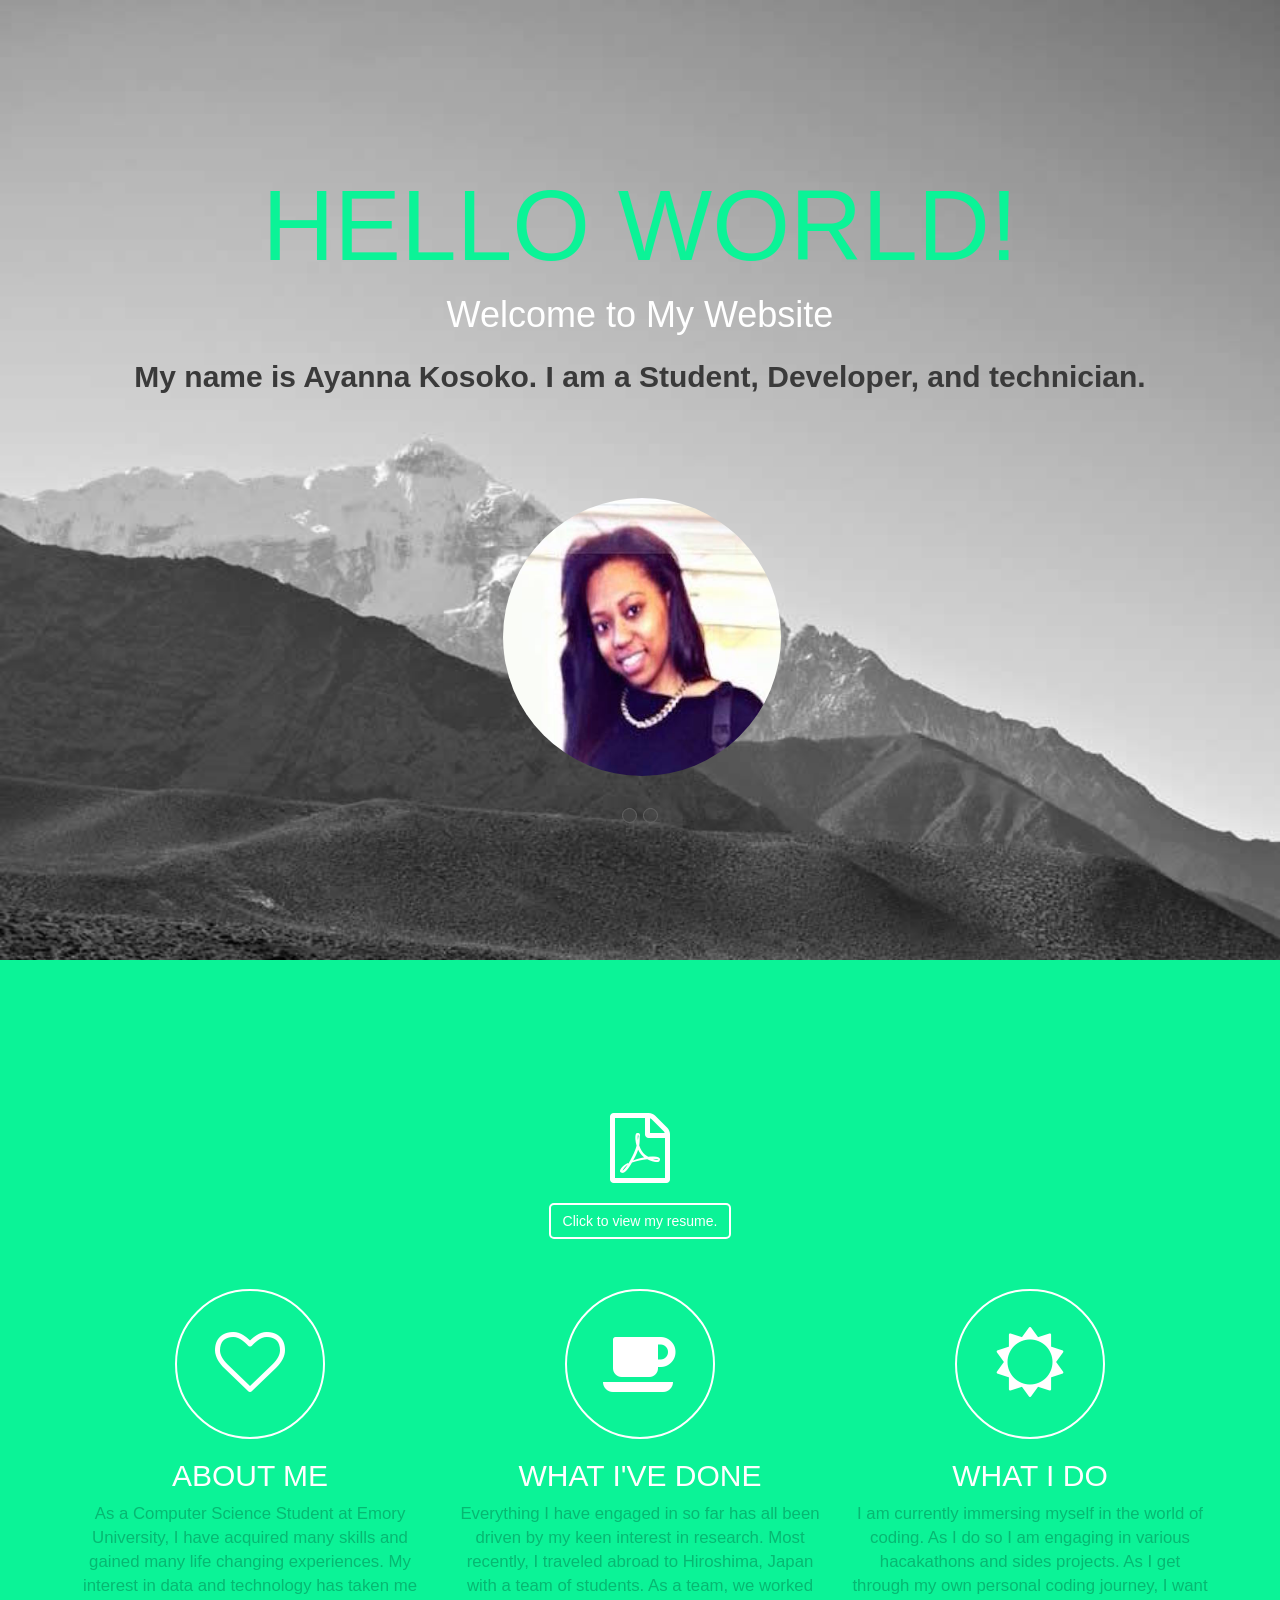
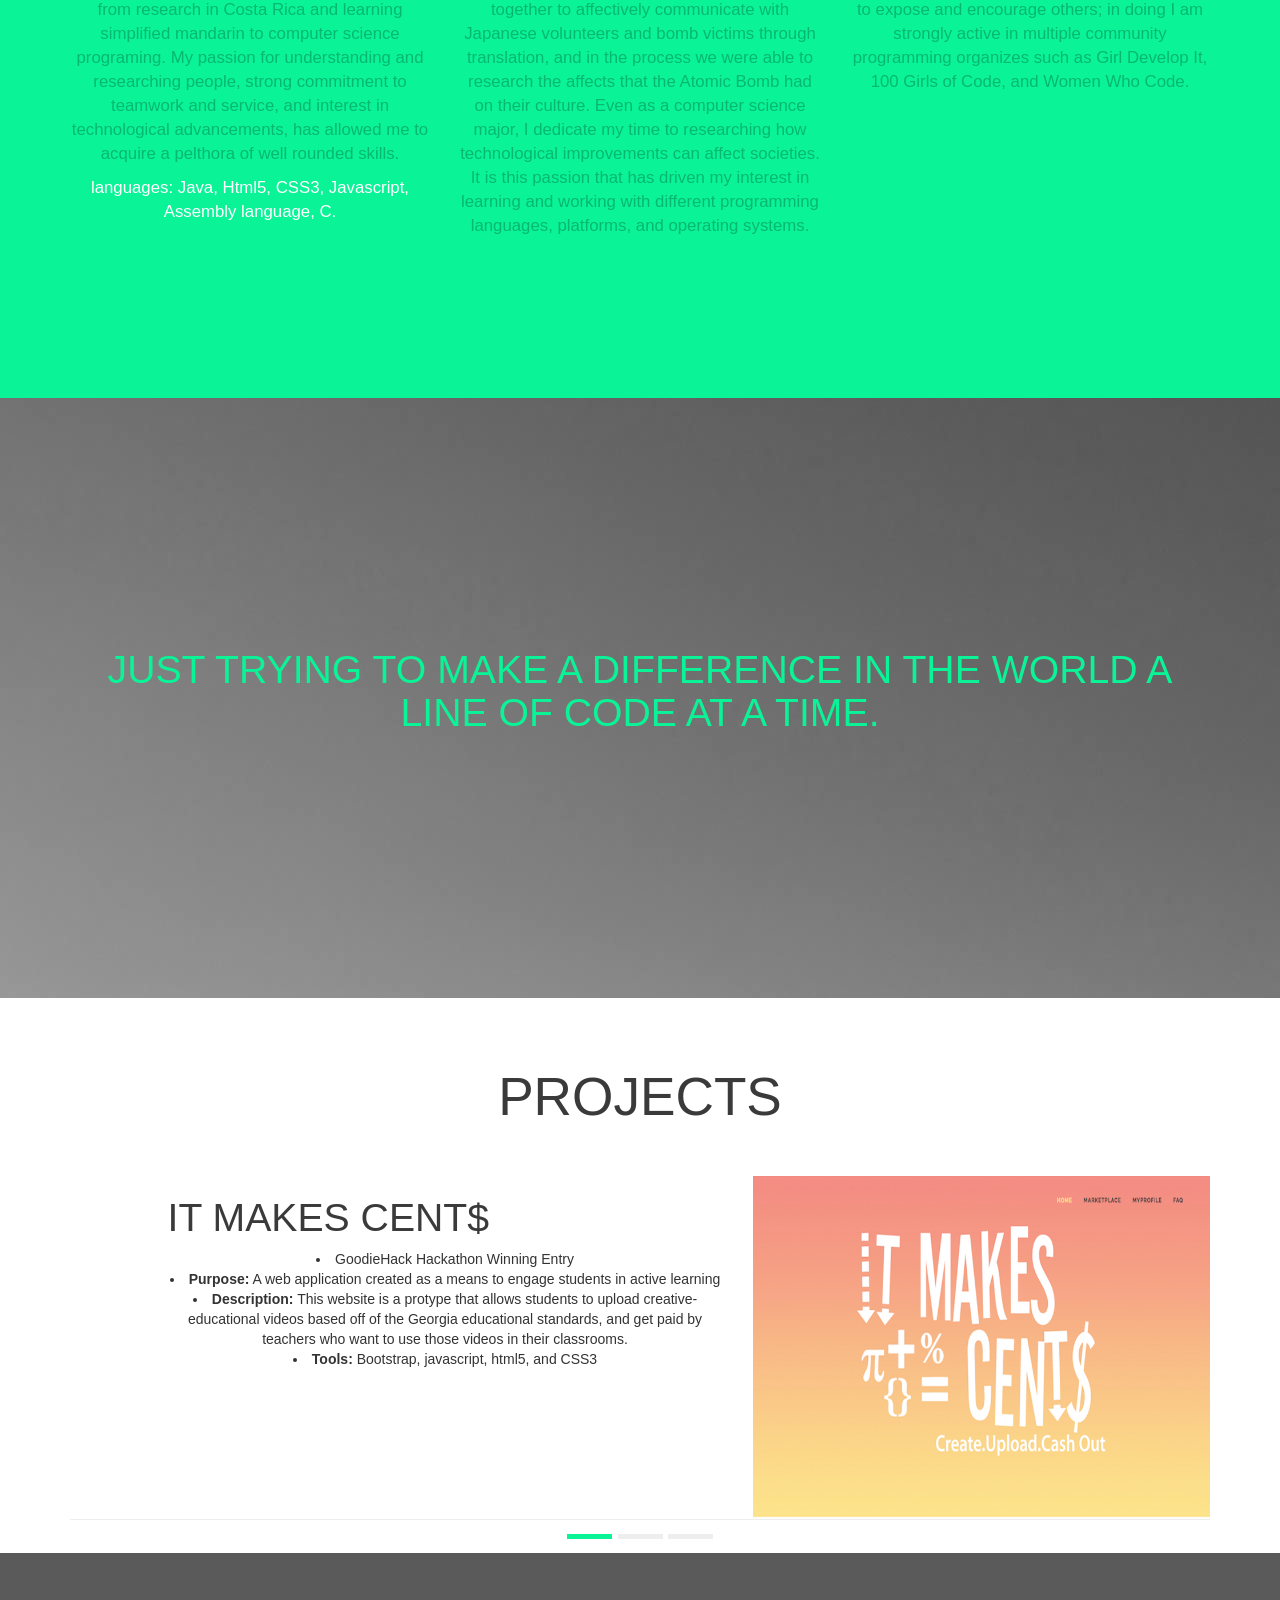
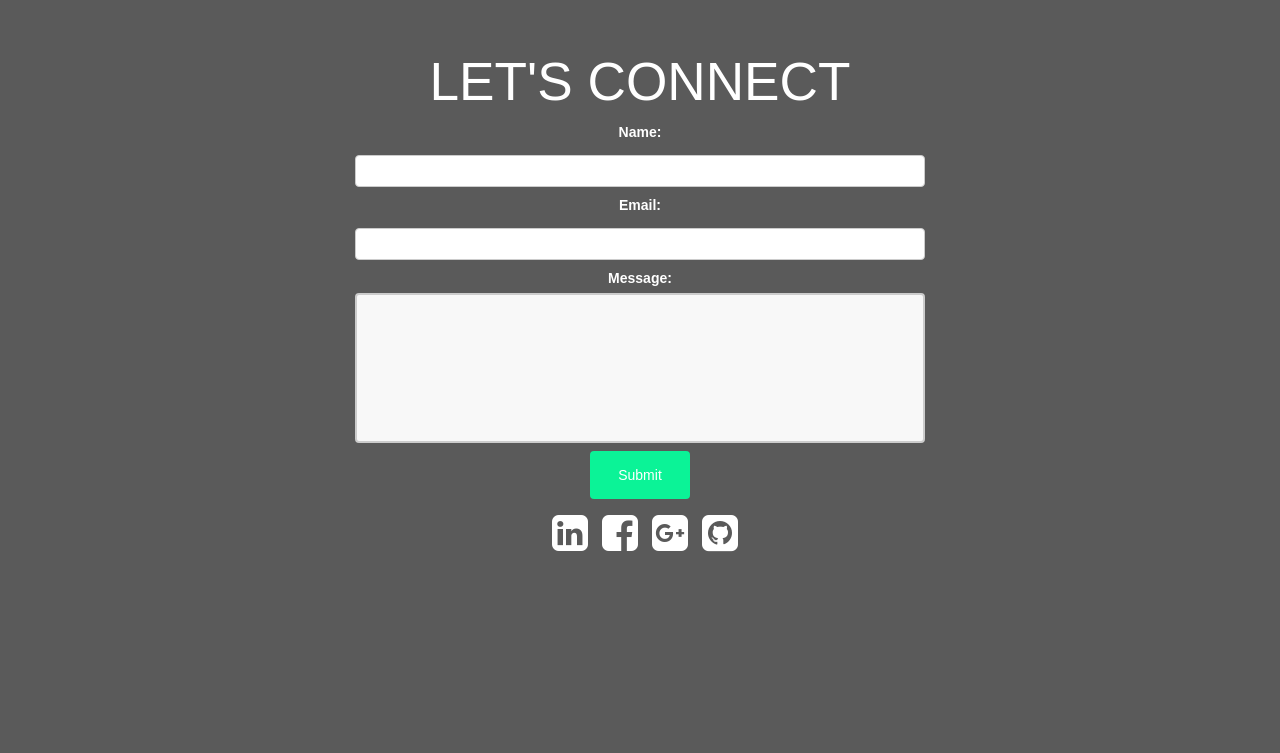
==== commit 8512134d: "New information" ====
--- a/index.html
+++ b/index.html
@@ -54,21 +54,10 @@
 		 <div class="container" >
 			 <div class="row">
 				 <div class="col-md-12">
-					  <h1>Hello <span id="demo"></span>!</h1>
+					  <h1>Hello World!</h1>
 					  <p class="lead"> Welcome to My Website </p>
 					  <h2> My name is Ayanna Kosoko. I am a Student, Developer, and technician. </h2>
 					  
-
-<script>
-function myFunction() {
-    var person = prompt("Please enter your name", " ");
-    
-    if (person != null) {
-        document.getElementById("demo").innerHTML =
-         person ;
-    }
-}
-</script>
 					  <div class="carousel-iphone">
 					  	<div id="carousel-example-generic" class="carousel slide">
 					    
@@ -76,7 +65,6 @@
 					    <ol class="carousel-indicators">
 					      <li data-target="#carousel-example-generic" data-slide-to="0" class="active"></li>
 					      <li data-target="#carousel-example-generic" data-slide-to="1"></li>
-					      <!--<li data-target="#carousel-example-generic" data-slide-to="2"></li> -->
 					    </ol>
 					  
 					    <!-- Wrapper for slides -->
@@ -215,7 +203,20 @@
 					    <div class="item">
 					      <div class="row">
 					      	<div class="col-sm-12 col-md-offset-1 col-md-6">
-					      		<h1>More Projects coming Soon</h1>
+					      		<h1>Gaurdian</h1>
+					    			<p>
+					      			   <li>Women Who Code Hackathon <br>
+					      			    <li> <strong>Purpose:</strong> A web and mobile application created as a means to allow sextrafficking victims to communicate with eachother as well as a mentor via chatrooms <br>
+					      			    <li><strong>Tools: </strong>Bootstrap, javascript, html5, CSS3, Firebase </li>
+					      			<a href = " "><img src = "blacklight.png" class = "img-responive"> </a>
+					      			</p>
+					    			
+					    		</div>
+					    		<div class="col-sm-12 col-md-5">
+					    			<div class="app-screenshot">
+					    				<a href =" "><img src = "Gaurdian.png" class = "img-responsive" alt = "App Screen 3"></a>
+					    			</div>
+					    		</div>
 					      		
 					      	</div>
 					      	<div class="col-sm-12 col-md-5">
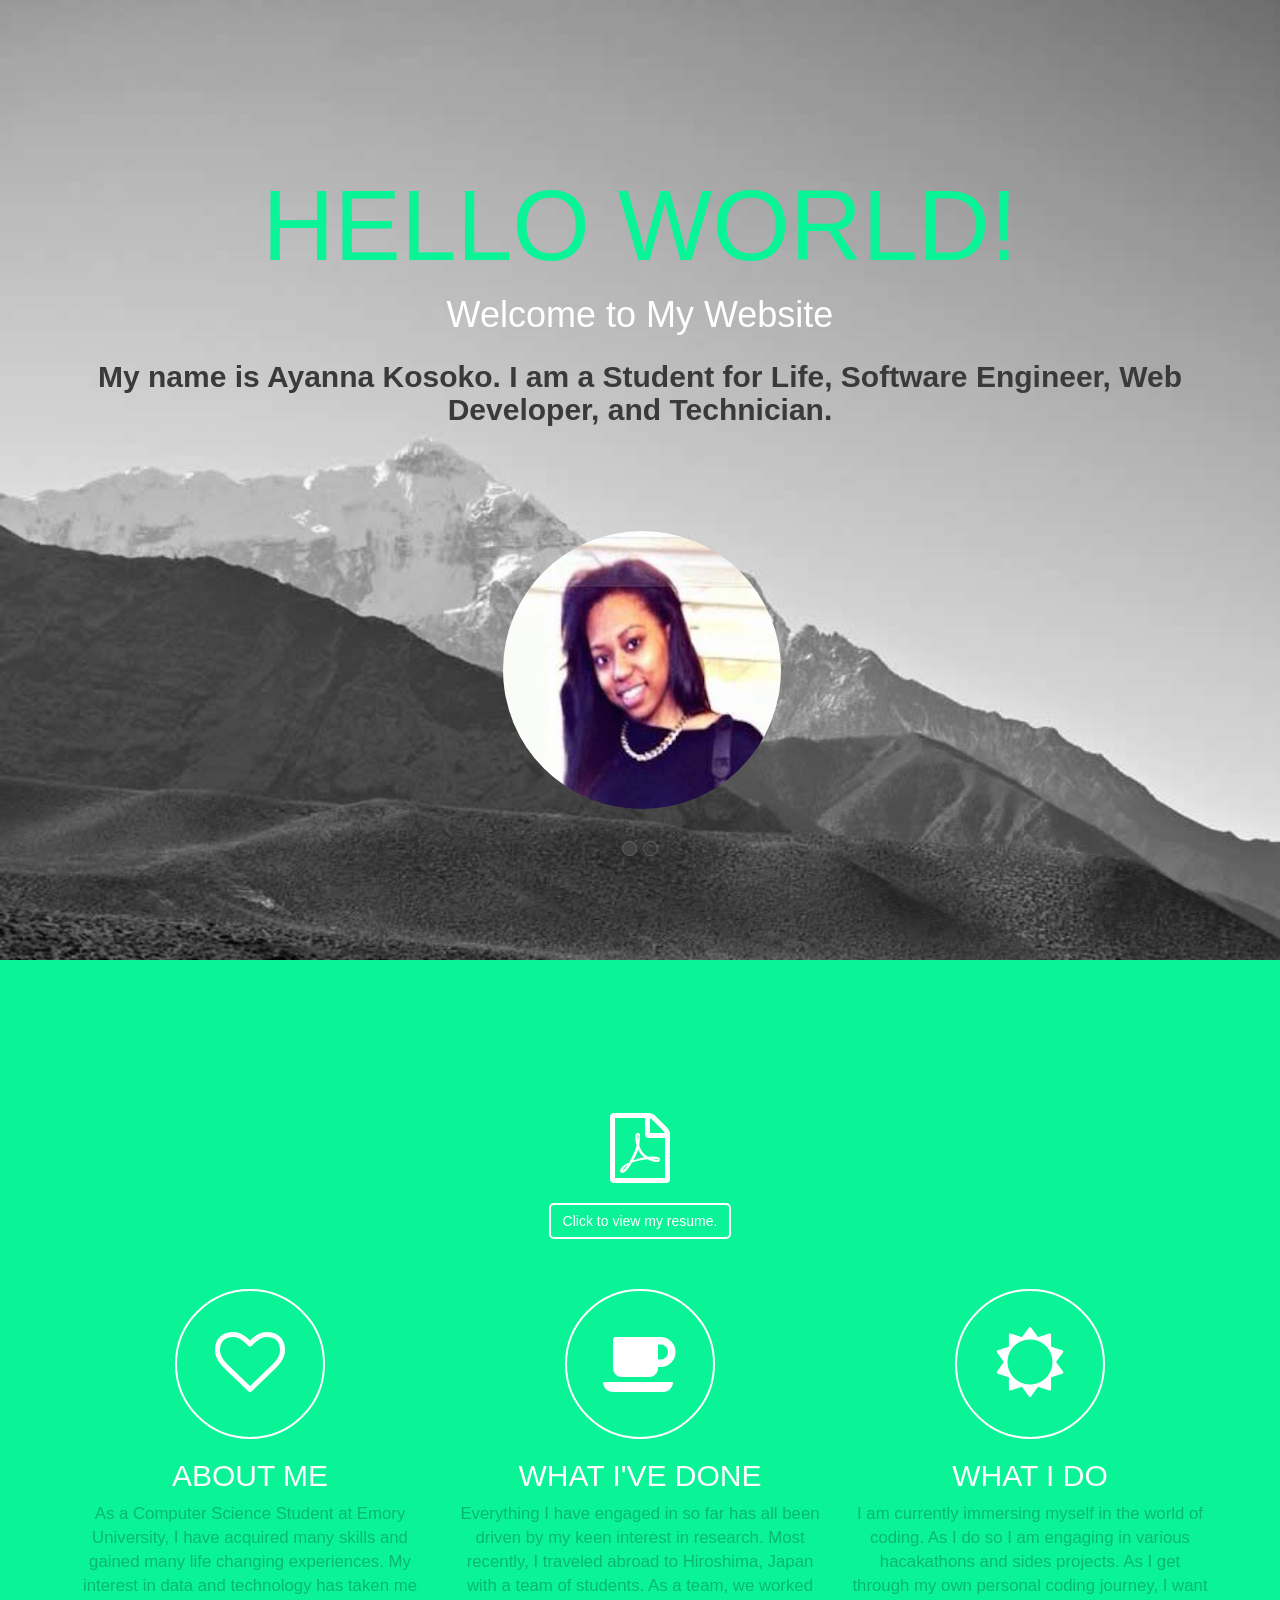
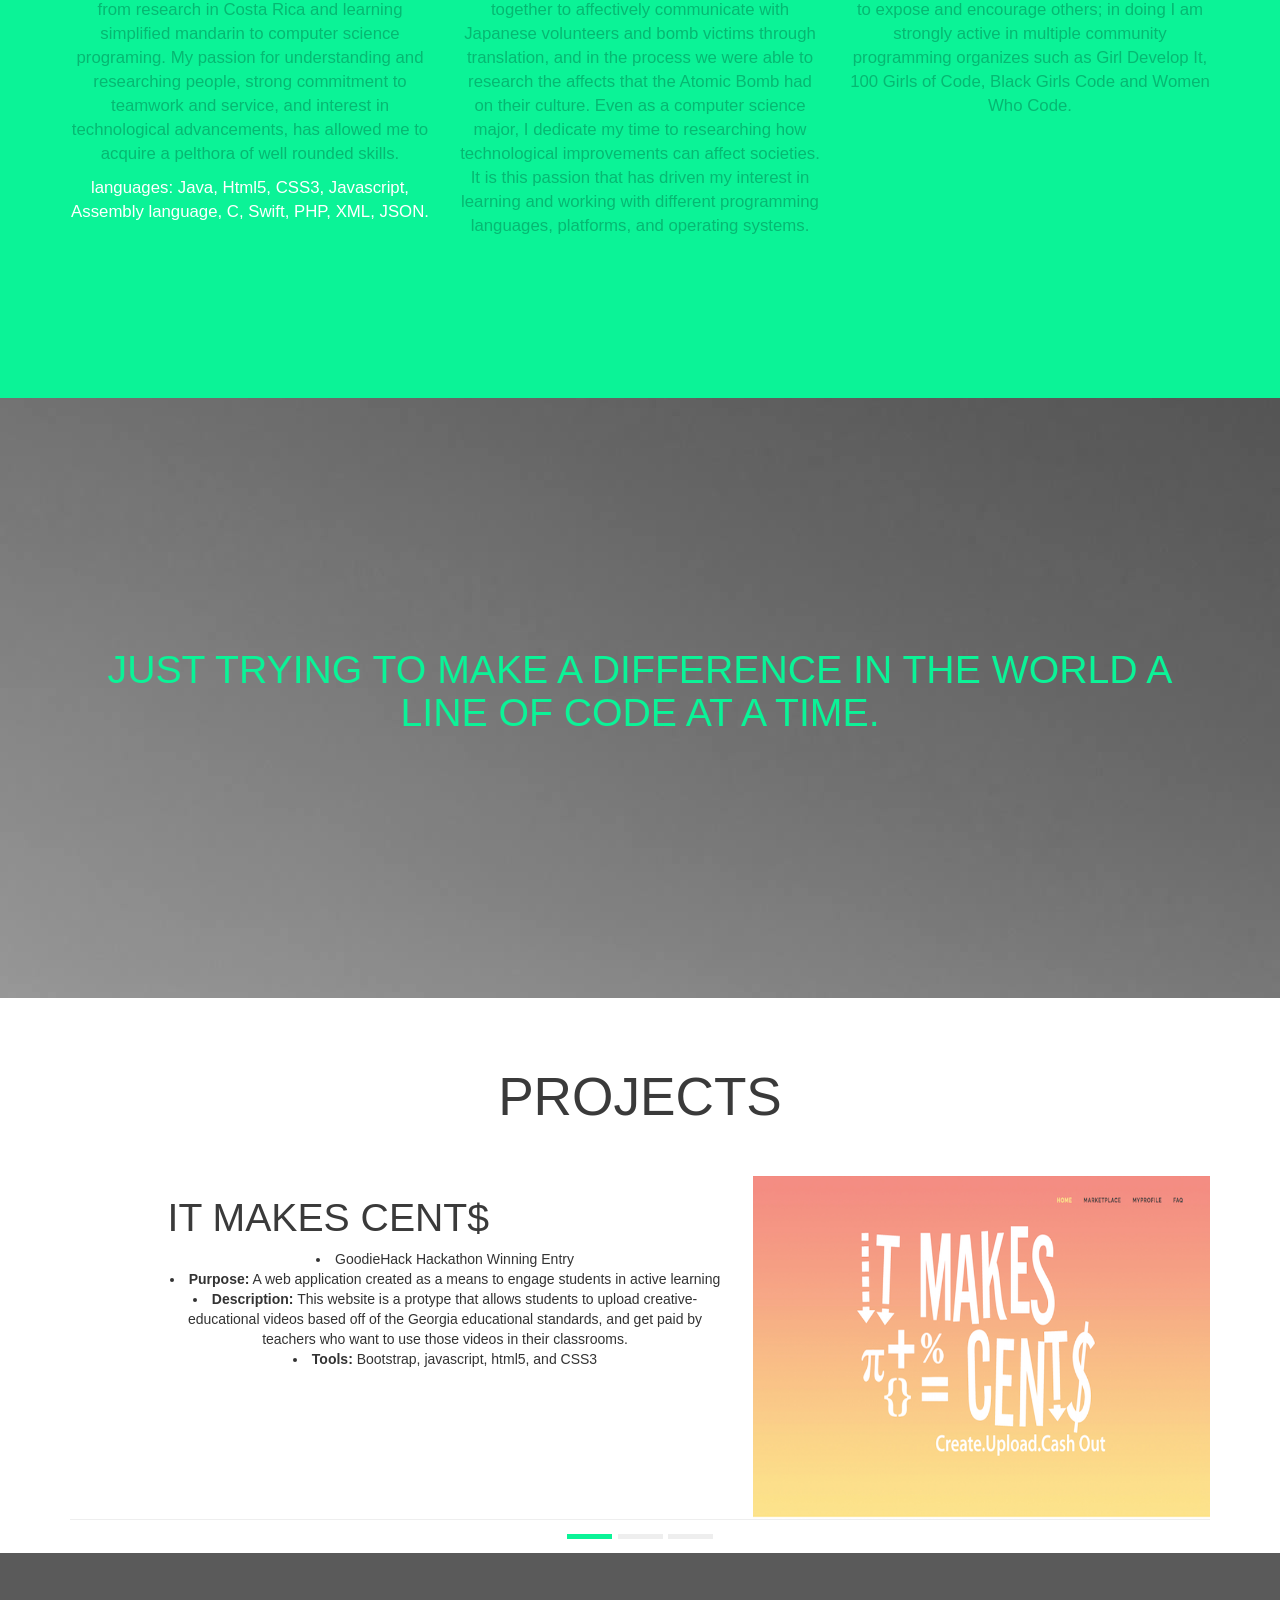
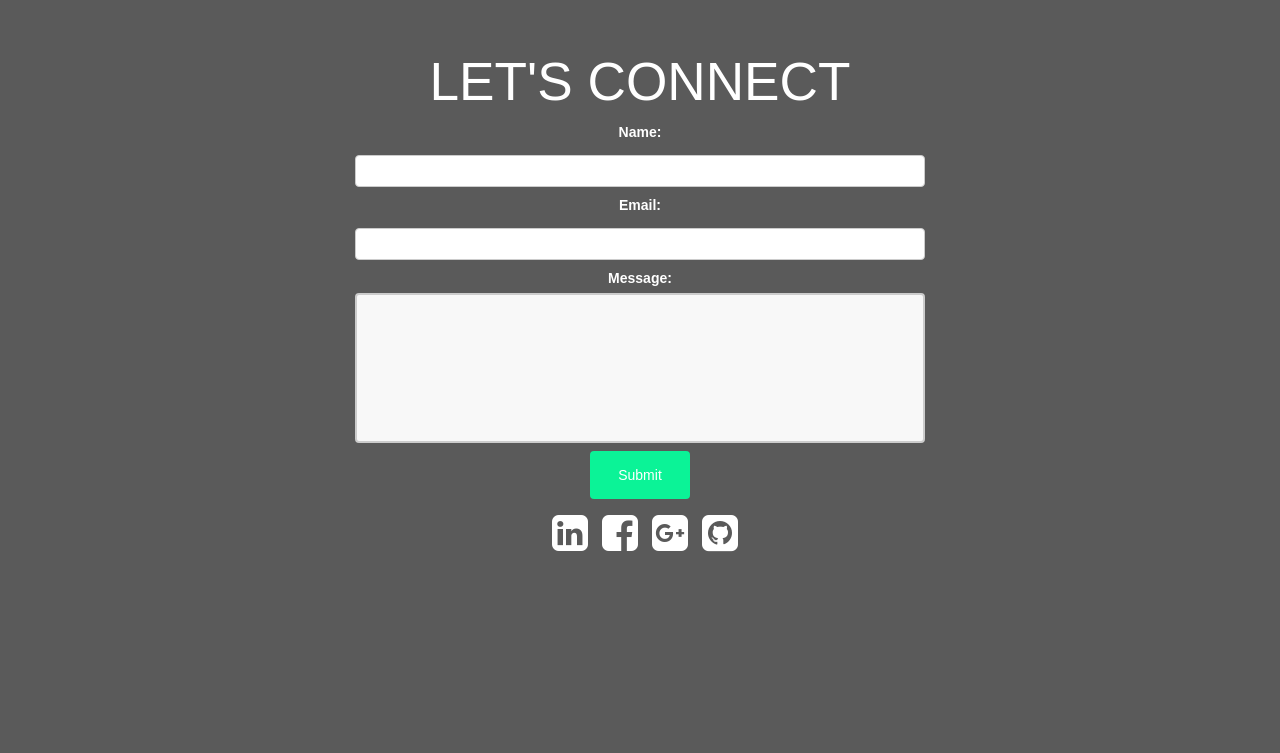
==== commit fd0dad41: "Update index.html" ====
--- a/index.html
+++ b/index.html
@@ -56,7 +56,7 @@
 				 <div class="col-md-12">
 					  <h1>Hello World!</h1>
 					  <p class="lead"> Welcome to My Website </p>
-					  <h2> My name is Ayanna Kosoko. I am a Student, Developer, and technician. </h2>
+					  <h2> My name is Ayanna Kosoko. I am a Student for Life, Software Engineer, Web Developer, and Technician. </h2>
 					  
 					  <div class="carousel-iphone">
 					  	<div id="carousel-example-generic" class="carousel slide">
@@ -105,7 +105,7 @@
 					  <div class="circle"><i class="fa fa-heart-o" ></i></div>
 					  <h2>About Me</h2>
 					  <p>As a Computer Science Student at Emory University, I have acquired many skills and gained many life changing experiences. My interest in data and technology has taken me from research in Costa Rica and learning simplified mandarin to computer science programing. My passion for understanding and researching people, strong commitment to teamwork and service, and interest in technological advancements, has allowed me to acquire a pelthora of well rounded skills.</p>
-					  <p id = "white"> languages: Java, Html5, CSS3, Javascript, Assembly language, C. </p>
+					  <p id = "white"> languages: Java, Html5, CSS3, Javascript, Assembly language, C, Swift, PHP, XML, JSON. </p>
 				  </div>
 				  <div class="col-md-4">
 					  <div class="circle"><i class="fa fa-coffee"></i></div>
@@ -116,7 +116,7 @@
 				  <div class="col-md-4">
 					  <div class="circle"><i class="fa fa-sun-o" aria-hidden="true"></i></div>
 					  <h2>What I do</h2>
-					  <p> I am currently immersing myself in the world of coding. As I do so I am engaging in various hacakathons and sides projects. As I get through my own personal coding journey, I want to expose and encourage others; in doing I am strongly active in multiple community programming organizes such as Girl Develop It, 100 Girls of Code, and Women Who Code. 
+					  <p> I am currently immersing myself in the world of coding. As I do so I am engaging in various hacakathons and sides projects. As I get through my own personal coding journey, I want to expose and encourage others; in doing I am strongly active in multiple community programming organizes such as Girl Develop It, 100 Girls of Code, Black Girls Code and Women Who Code. 
 					  	
 					  </p>
 				  </div>
@@ -206,9 +206,8 @@
 					      		<h1>Gaurdian</h1>
 					    			<p>
 					      			   <li>Women Who Code Hackathon <br>
-					      			    <li> <strong>Purpose:</strong> A web and mobile application created as a means to allow sextrafficking victims to communicate with eachother as well as a mentor via chatrooms <br>
-					      			    <li><strong>Tools: </strong>Bootstrap, javascript, html5, CSS3, Firebase </li>
-					      			<a href = " "><img src = "blacklight.png" class = "img-responive"> </a>
+					      			    <li> <strong>Purpose:</strong> A mobile application created in response to the news of civilian and police shooting. It was allows Police Officers and people in the community to rate a police officer based on his/her interaction with them whether it is a positive or negative experience. <br>
+					      			    <li><strong>Tools: </strong>Xcode, Swift, JSON </li>
 					      			</p>
 					    			
 					    		</div>
